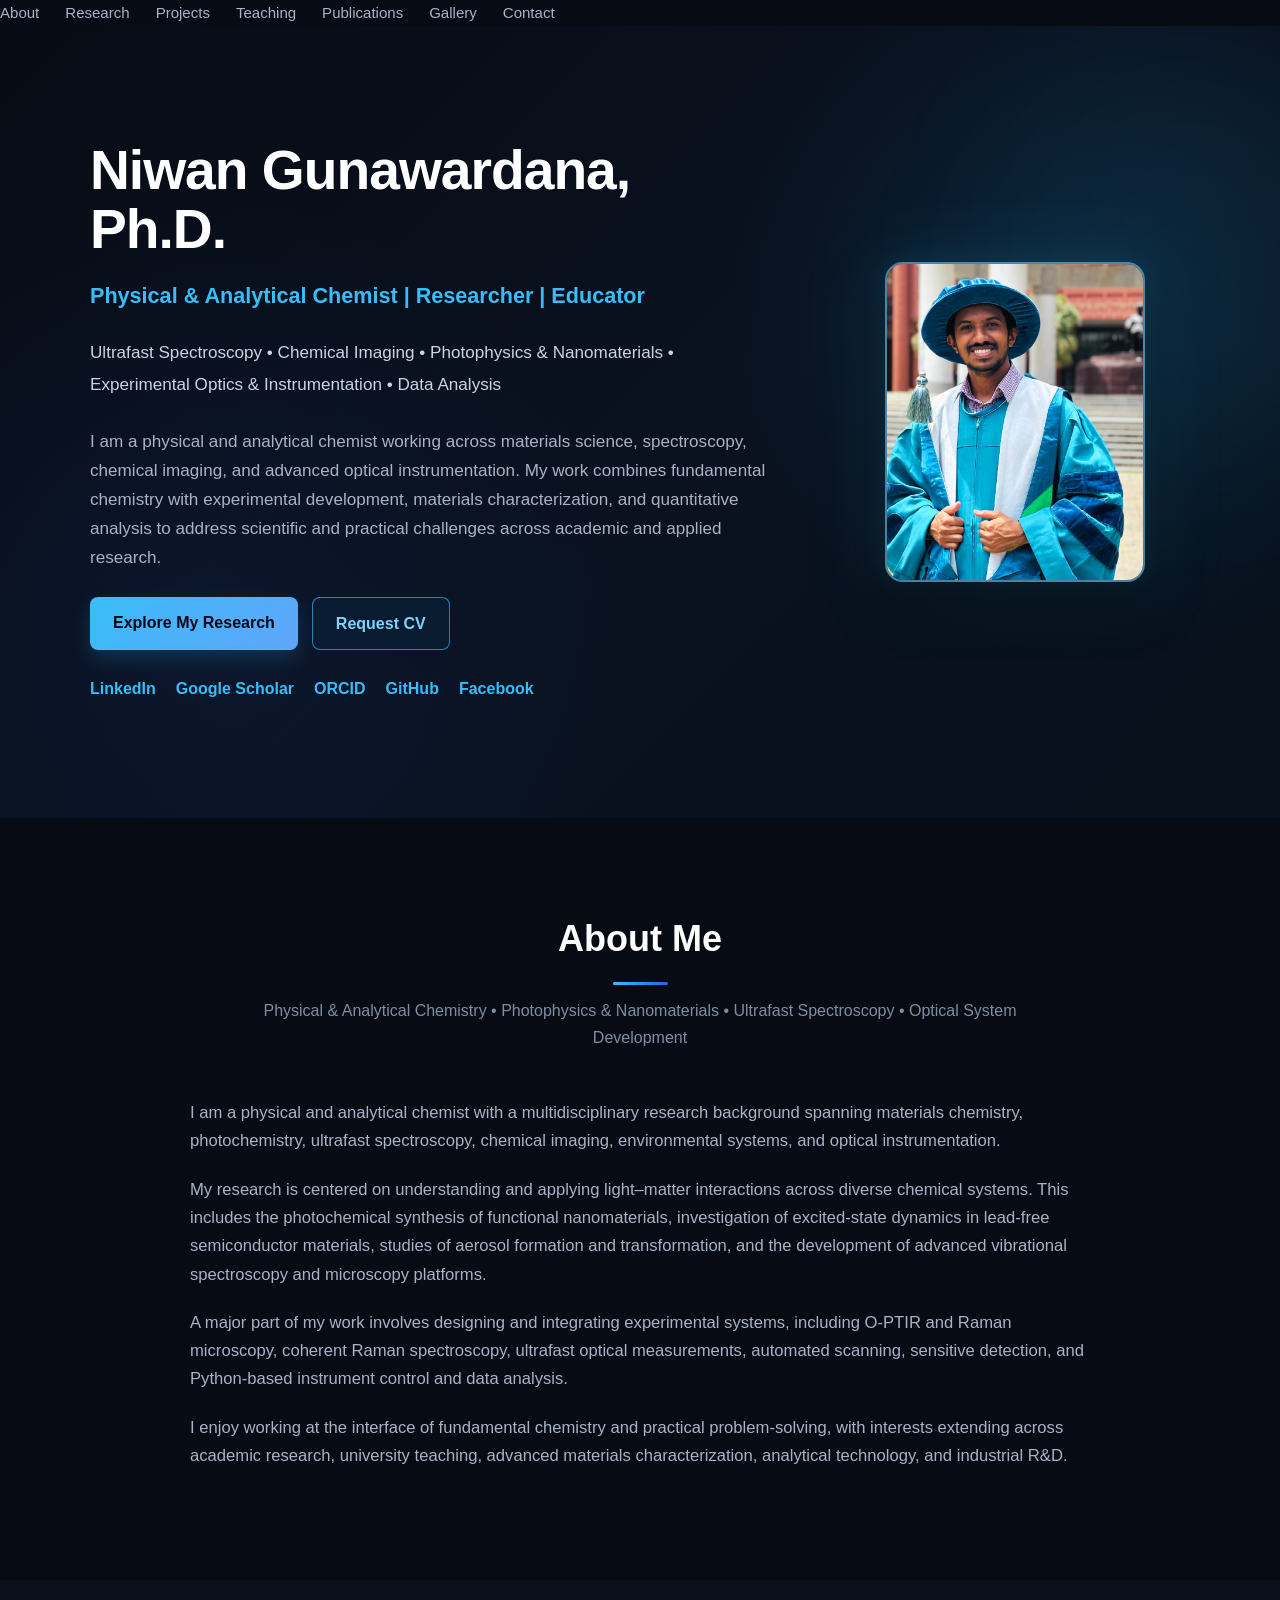
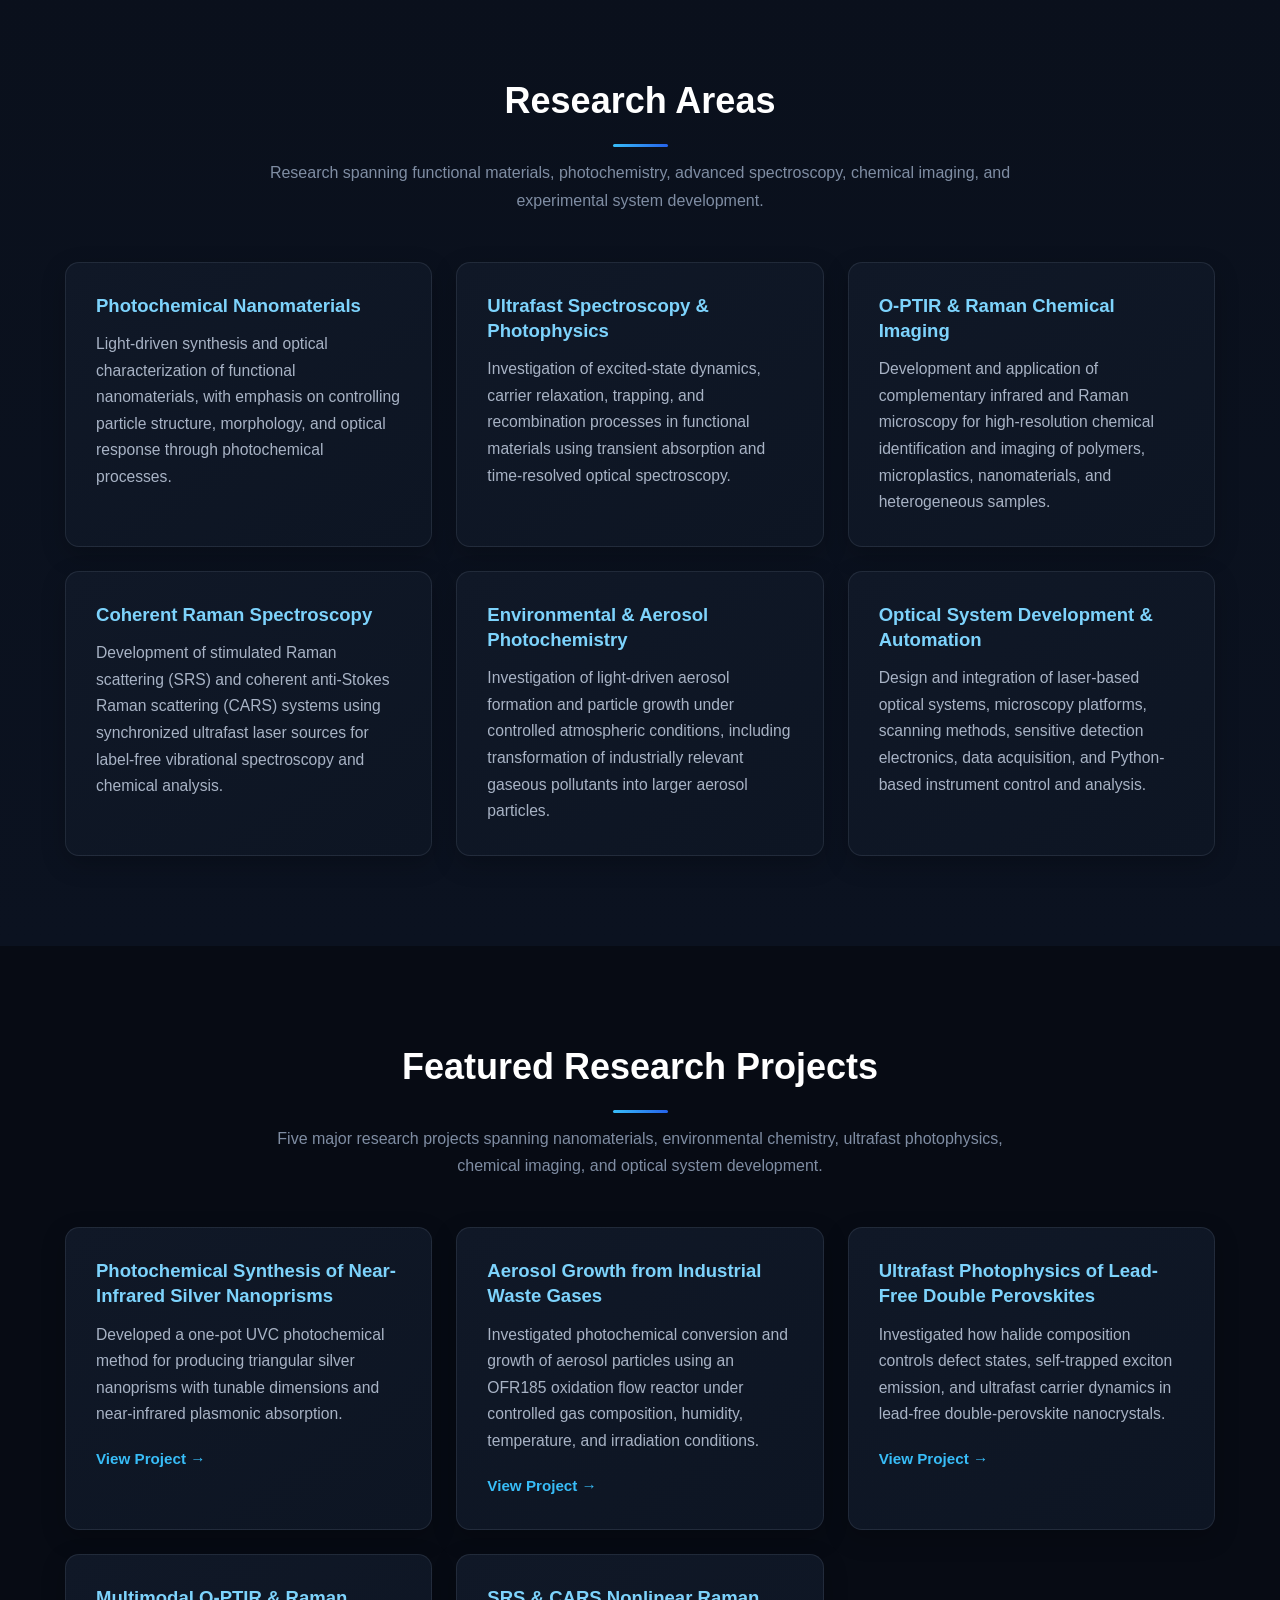
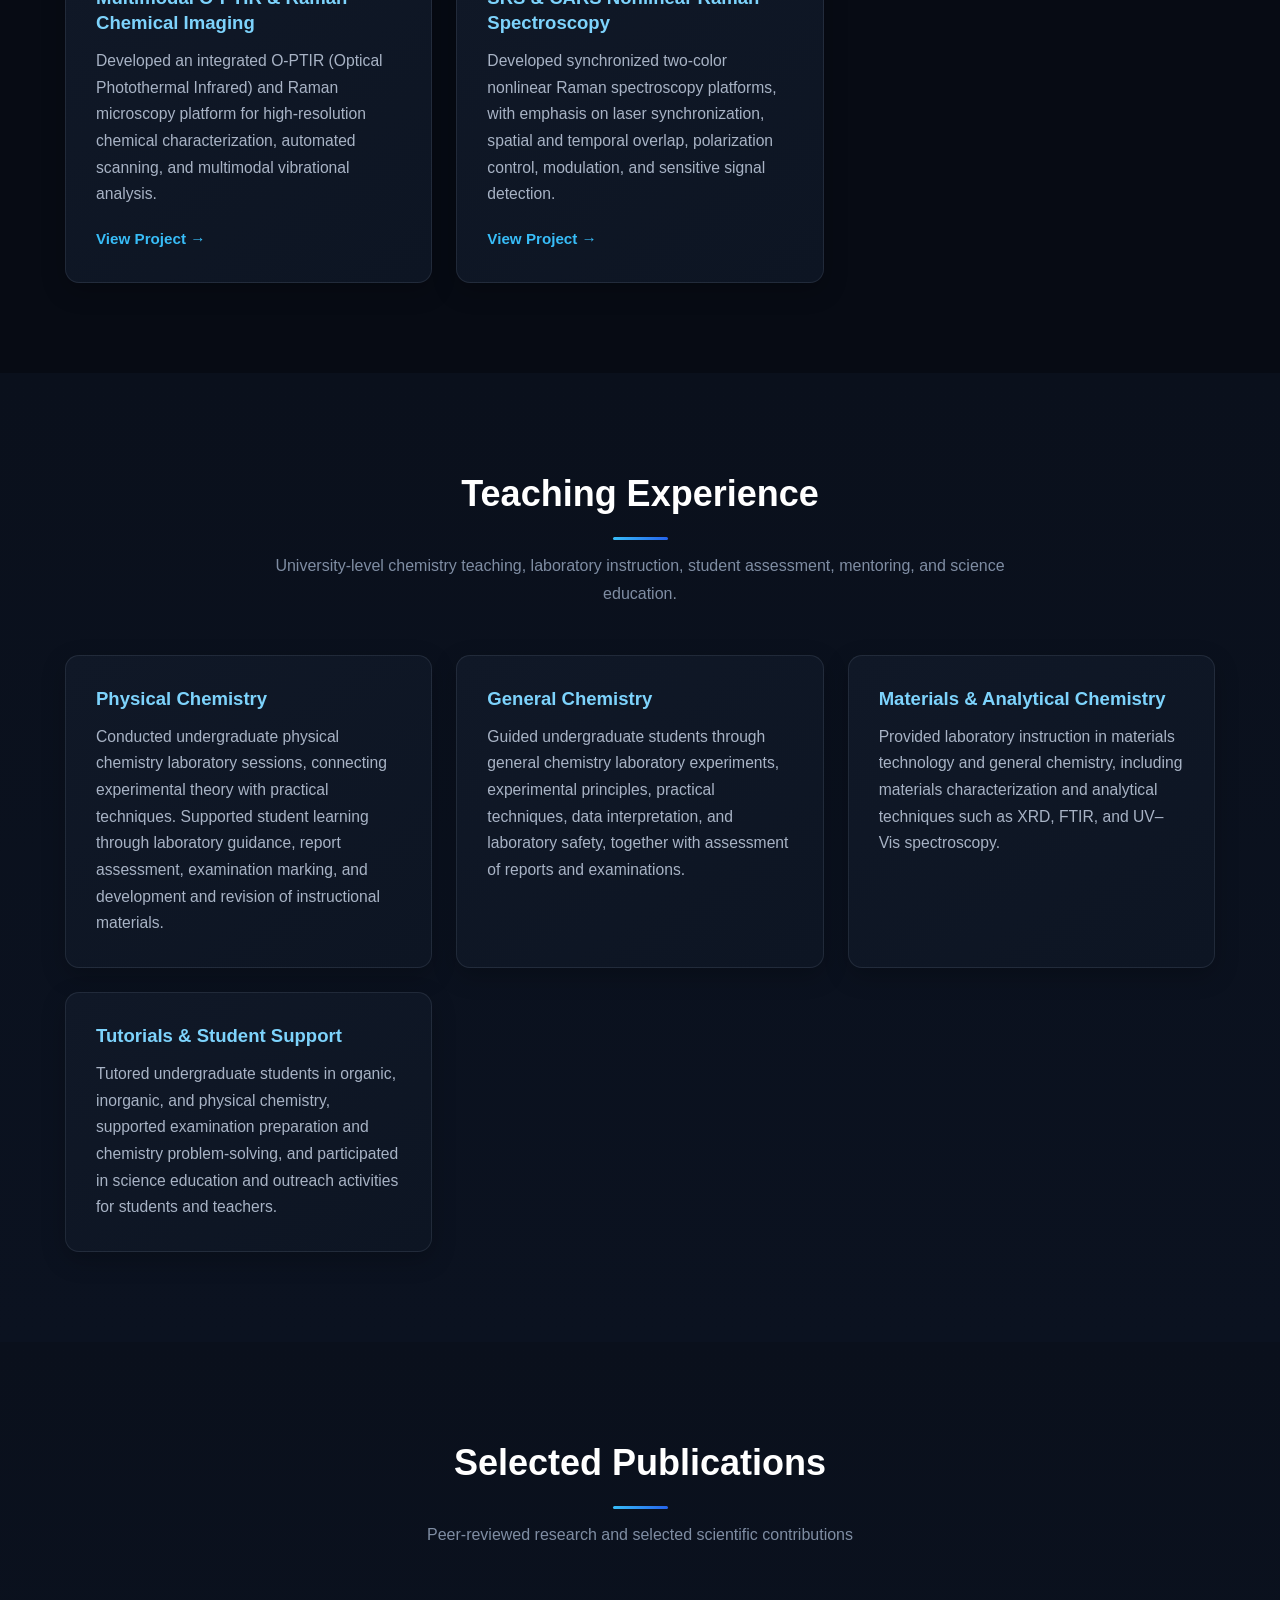
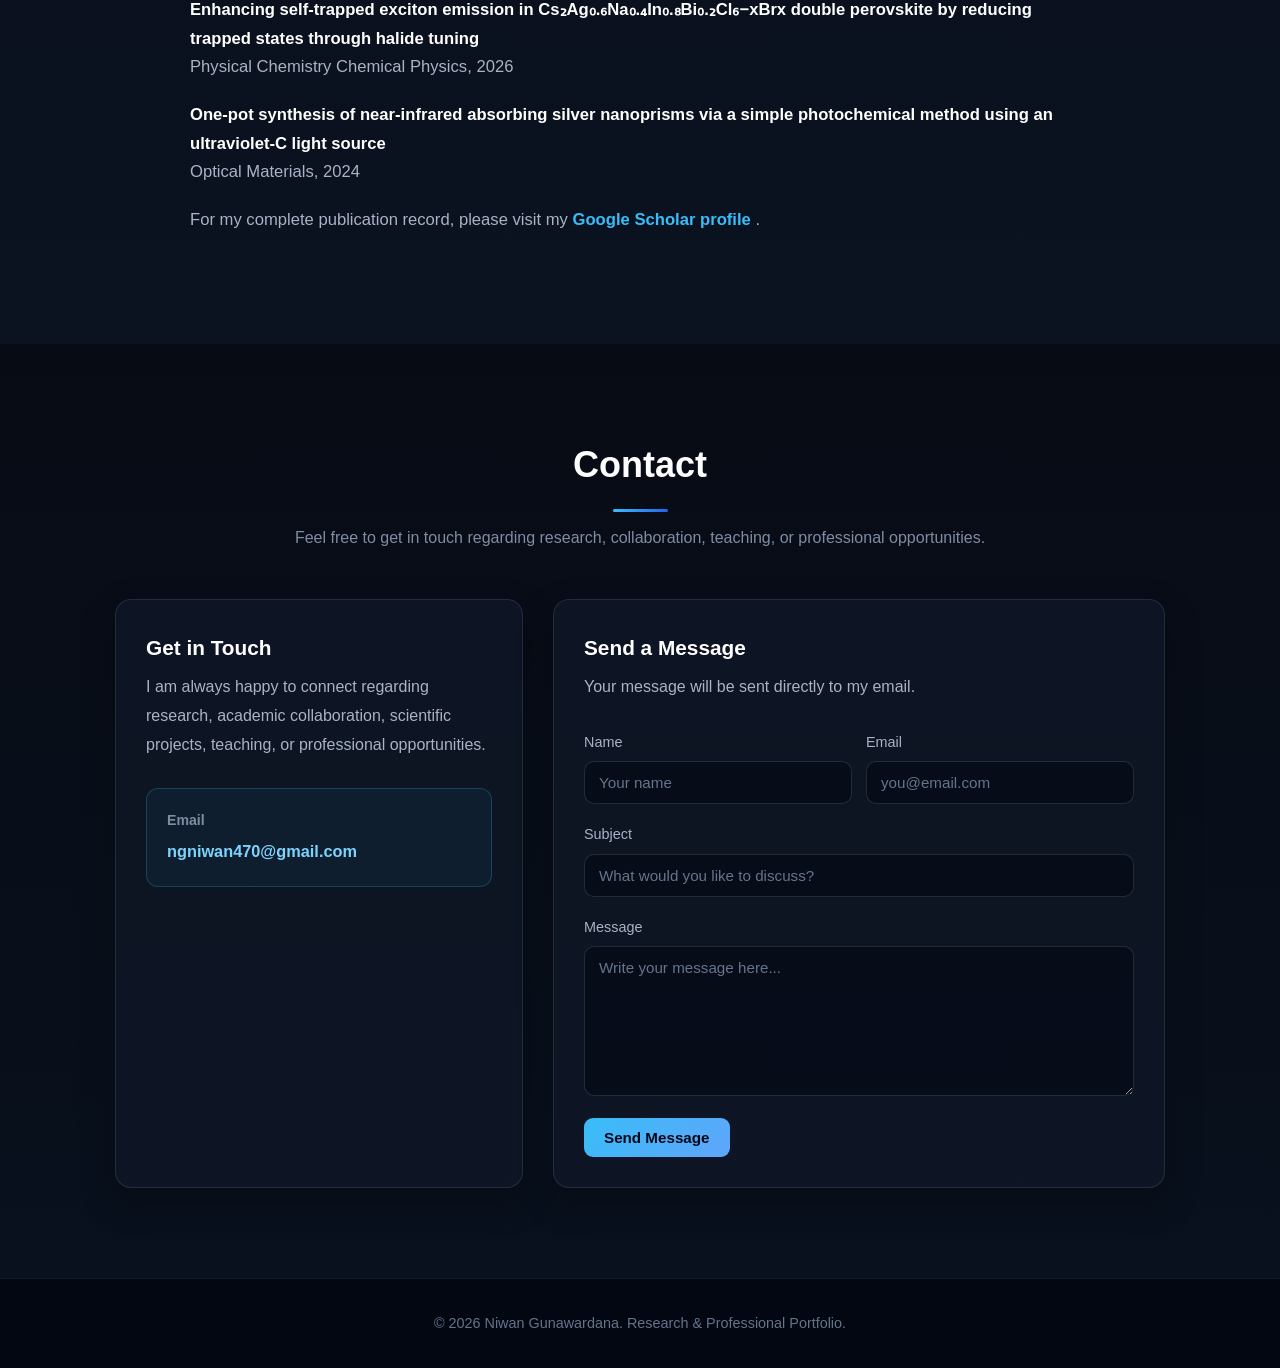
==== index.html @ e13a7b81 "Update index.html" ====
<!DOCTYPE html>
<html lang="en">

<head>

  <meta charset="UTF-8">

  <meta name="viewport" content="width=device-width, initial-scale=1.0">

  <title>Niwan Gunawardana, Ph.D. | Research Portfolio</title>

  <meta
    name="description"
    content="Academic and professional portfolio of Niwan Gunawardana, Ph.D., specializing in physical and analytical chemistry, materials science, ultrafast spectroscopy, chemical imaging, photochemistry, and optical system development."
  >

  <link rel="stylesheet" href="style.css">

</head>


<body>


<div class="nav-links">

  <a href="#about">
    About
  </a>

  <a href="#research">
    Research
  </a>

  <a href="#projects">
    Projects
  </a>

  <a href="#teaching">
    Teaching
  </a>

  <a href="#publications">
    Publications
  </a>

  <a href="gallery.html">
  Gallery
</a>

  <a href="#contact">
    Contact
  </a>

</div>



<!-- ==================================================
     HOME / HERO
================================================== -->

<header class="hero" id="home">

  <div class="hero-container">


    <!-- INTRODUCTION -->

    <div class="hero-text">


      <h1>
        Niwan Gunawardana, Ph.D.
      </h1>


      <h2>
        Physical & Analytical Chemist | Researcher | Educator
      </h2>


      <p class="research-tags">

        Ultrafast Spectroscopy •

        Chemical Imaging •

        Photophysics & Nanomaterials •

        Experimental Optics & Instrumentation •

        Data Analysis

      </p>


      <p>

        I am a physical and analytical chemist working across materials
        science, spectroscopy, chemical imaging, and advanced optical
        instrumentation. My work combines fundamental chemistry with
        experimental development, materials characterization, and
        quantitative analysis to address scientific and practical
        challenges across academic and applied research.

      </p>



      <!-- BUTTONS -->

      <div class="buttons">


        <a
          href="#research"
          class="btn btn-primary"
        >
          Explore My Research
        </a>


        <a
          href="mailto:ngniwan470@gmail.com?subject=Request%20for%20CV%20-%20Niwan%20Gunawardana&body=Dear%20Dr.%20Gunawardana,%0D%0A%0D%0AI%20would%20like%20to%20request%20a%20copy%20of%20your%20CV.%0D%0A%0D%0ABest%20regards,"
          class="btn btn-secondary"
        >
          Request CV
        </a>


      </div>



      <!-- PROFESSIONAL & SOCIAL LINKS -->

      <div class="social-links">


        <a
          href="https://www.linkedin.com/in/niwan-gunawardana-phd"
          target="_blank"
          rel="noopener noreferrer"
        >
          LinkedIn
        </a>


        <a
          href="https://scholar.google.com/citations?user=_1IBv9AAAAAJ"
          target="_blank"
          rel="noopener noreferrer"
        >
          Google Scholar
        </a>


        <a
          href="https://orcid.org/0009-0002-7367-0948"
          target="_blank"
          rel="noopener noreferrer"
        >
          ORCID
        </a>


        <a
          href="https://github.com/niwangunawardana"
          target="_blank"
          rel="noopener noreferrer"
        >
          GitHub
        </a>


        <a
          href="https://www.facebook.com/share/1BkgyBaWy9/?mibextid=wwXIfr"
          target="_blank"
          rel="noopener noreferrer"
        >
          Facebook
        </a>


      </div>

    </div>



    <!-- PROFILE PHOTO -->

    <div class="profile-container">

      <img
        src="profile.jpg"
        alt="Portrait of Niwan Gunawardana"
        class="profile-photo"
      >

    </div>


  </div>

</header>



<!-- ==================================================
     ABOUT
================================================== -->

<section id="about">

  <div class="container">


    <h2 class="section-title">
      About Me
    </h2>


    <p class="section-subtitle">

      Physical & Analytical Chemistry •
      Photophysics & Nanomaterials •
      Ultrafast Spectroscopy •
      Optical System Development

    </p>


    <div class="about-text">


      <p>

        I am a physical and analytical chemist with a multidisciplinary
        research background spanning materials chemistry, photochemistry,
        ultrafast spectroscopy, chemical imaging, environmental systems,
        and optical instrumentation.

      </p>


      <p>

        My research is centered on understanding and applying
        light–matter interactions across diverse chemical systems.
        This includes the photochemical synthesis of functional
        nanomaterials, investigation of excited-state dynamics in
        lead-free semiconductor materials, studies of aerosol formation
        and transformation, and the development of advanced vibrational
        spectroscopy and microscopy platforms.

      </p>


      <p>

        A major part of my work involves designing and integrating
        experimental systems, including O-PTIR and Raman microscopy,
        coherent Raman spectroscopy, ultrafast optical measurements,
        automated scanning, sensitive detection, and Python-based
        instrument control and data analysis.

      </p>


      <p>

        I enjoy working at the interface of fundamental chemistry and
        practical problem-solving, with interests extending across
        academic research, university teaching, advanced materials
        characterization, analytical technology, and industrial R&amp;D.

      </p>


    </div>

  </div>

</section>



<!-- ==================================================
     RESEARCH AREAS
================================================== -->

<section
  class="research"
  id="research"
>

  <div class="container">


    <h2 class="section-title">
      Research Areas
    </h2>


    <p class="section-subtitle">

      Research spanning functional materials, photochemistry,
      advanced spectroscopy, chemical imaging, and experimental
      system development.

    </p>



    <div class="card-grid">


      <!-- =============================================
           PHOTOCHEMICAL NANOMATERIALS
      ============================================== -->

      <div class="card">

        <h3>
          Photochemical Nanomaterials
        </h3>

        <p>

          Light-driven synthesis and optical characterization of
          functional nanomaterials, with emphasis on controlling
          particle structure, morphology, and optical response
          through photochemical processes.

        </p>

      </div>



      <!-- =============================================
           ULTRAFAST SPECTROSCOPY
      ============================================== -->

      <div class="card">

        <h3>
          Ultrafast Spectroscopy &amp; Photophysics
        </h3>

        <p>

          Investigation of excited-state dynamics, carrier relaxation,
          trapping, and recombination processes in functional materials
          using transient absorption and time-resolved optical
          spectroscopy.

        </p>

      </div>



      <!-- =============================================
           CHEMICAL IMAGING
      ============================================== -->

      <div class="card">

        <h3>
          O-PTIR &amp; Raman Chemical Imaging
        </h3>

        <p>

          Development and application of complementary infrared and
          Raman microscopy for high-resolution chemical identification
          and imaging of polymers, microplastics, nanomaterials, and
          heterogeneous samples.

        </p>

      </div>



      <!-- =============================================
           COHERENT RAMAN
      ============================================== -->

      <div class="card">

        <h3>
          Coherent Raman Spectroscopy
        </h3>

        <p>

          Development of stimulated Raman scattering (SRS) and
          coherent anti-Stokes Raman scattering (CARS) systems using
          synchronized ultrafast laser sources for label-free
          vibrational spectroscopy and chemical analysis.

        </p>

      </div>



      <!-- =============================================
           ENVIRONMENTAL PHOTOCHEMISTRY
      ============================================== -->

      <div class="card">

        <h3>
          Environmental &amp; Aerosol Photochemistry
        </h3>

        <p>

          Investigation of light-driven aerosol formation and particle
          growth under controlled atmospheric conditions, including
          transformation of industrially relevant gaseous pollutants
          into larger aerosol particles.

        </p>

      </div>



      <!-- =============================================
           OPTICAL SYSTEM DEVELOPMENT
      ============================================== -->

      <div class="card">

        <h3>
          Optical System Development &amp; Automation
        </h3>

        <p>

          Design and integration of laser-based optical systems,
          microscopy platforms, scanning methods, sensitive detection
          electronics, data acquisition, and Python-based instrument
          control and analysis.

        </p>

      </div>


    </div>

  </div>

</section>



<!-- ==================================================
     FEATURED RESEARCH PROJECTS
================================================== -->

<section id="projects">

  <div class="container">

    <h2 class="section-title">
      Featured Research Projects
    </h2>

    <p class="section-subtitle">
      Five major research projects spanning nanomaterials,
      environmental chemistry, ultrafast photophysics,
      chemical imaging, and optical system development.
    </p>


    <div class="card-grid">


      <!-- PROJECT 1 -->

<div class="card project-card">

  <h3>
    Photochemical Synthesis of Near-Infrared Silver Nanoprisms
  </h3>

  <p>
    Developed a one-pot UVC photochemical method for producing
    triangular silver nanoprisms with tunable dimensions and
    near-infrared plasmonic absorption.
  </p>

  <a
    href="projects/silver-nanoprisms.html"
    class="project-link"
  >
    View Project →
  </a>

</div>


      <!-- PROJECT 2 -->

<div class="card project-card">

  <h3>
    Aerosol Growth from Industrial Waste Gases
  </h3>

  <p>
    Investigated photochemical conversion and growth of aerosol
    particles using an OFR185 oxidation flow reactor under controlled
    gas composition, humidity, temperature, and irradiation conditions.
  </p>

  <a
    href="projects/aerosol-growth.html"
    class="project-link"
  >
    View Project →
  </a>

</div>


      <!-- PROJECT 3 -->

<div class="card project-card">

  <h3>
    Ultrafast Photophysics of Lead-Free Double Perovskites
  </h3>

  <p>
    Investigated how halide composition controls defect states,
    self-trapped exciton emission, and ultrafast carrier dynamics
    in lead-free double-perovskite nanocrystals.
  </p>

  <a
    href="projects/double-perovskites.html"
    class="project-link"
  >
    View Project →
  </a>

</div>
      <!-- PROJECT 4 -->

<div class="card project-card">

  <h3>
    Multimodal O-PTIR &amp; Raman Chemical Imaging
  </h3>

  <p>
    Developed an integrated O-PTIR (Optical Photothermal Infrared) and Raman microscopy platform
    for high-resolution chemical characterization, automated scanning,
    and multimodal vibrational analysis.
  </p>

  <a
    href="projects/optir-raman.html"
    class="project-link"
  >
    View Project →
  </a>

</div>


      <!-- PROJECT 5 -->

<div class="card project-card">

  <h3>
    SRS &amp; CARS Nonlinear Raman Spectroscopy
  </h3>

  <p>
    Developed synchronized two-color nonlinear Raman spectroscopy
    platforms, with emphasis on laser synchronization, spatial and
    temporal overlap, polarization control, modulation, and sensitive
    signal detection.
  </p>

  <a
    href="projects/srs-cars.html"
    class="project-link"
  >
    View Project →
    </a>

</div>


    </div>

  </div>

</section>


<!-- ==================================================
     TEACHING EXPERIENCE
================================================== -->
      

<!-- ==================================================
     TEACHING EXPERIENCE
================================================== -->

<section class="research" id="teaching">

  <div class="container">

    <h2 class="section-title">
      Teaching Experience
    </h2>

    <p class="section-subtitle">
      University-level chemistry teaching, laboratory instruction,
      student assessment, mentoring, and science education.
    </p>


    <div class="card-grid">


      <!-- TEACHING 1 -->

      <div class="card">

        <h3>
          Physical Chemistry
        </h3>

        <p>
          Conducted undergraduate physical chemistry laboratory sessions,
          connecting experimental theory with practical techniques.
          Supported student learning through laboratory guidance,
          report assessment, examination marking, and development
          and revision of instructional materials.
        </p>

      </div>


      <!-- TEACHING 2 -->

      <div class="card">

        <h3>
          General Chemistry
        </h3>

        <p>
          Guided undergraduate students through general chemistry
          laboratory experiments, experimental principles, practical
          techniques, data interpretation, and laboratory safety,
          together with assessment of reports and examinations.
        </p>

      </div>


      <!-- TEACHING 3 -->

      <div class="card">

        <h3>
          Materials & Analytical Chemistry
        </h3>

        <p>
          Provided laboratory instruction in materials technology and
          general chemistry, including materials characterization and
          analytical techniques such as XRD, FTIR, and UV–Vis spectroscopy.
        </p>

      </div>


      <!-- TEACHING 4 -->

      <div class="card">

        <h3>
          Tutorials & Student Support
        </h3>

        <p>
          Tutored undergraduate students in organic, inorganic, and
          physical chemistry, supported examination preparation and
          chemistry problem-solving, and participated in science
          education and outreach activities for students and teachers.
        </p>

      </div>


    </div>

  </div>

</section>

<!-- ==================================================
     PUBLICATIONS
================================================== -->

<section
  class="research"
  id="publications"
>

  <div class="container">


    <h2 class="section-title">
      Selected Publications
    </h2>


    <p class="section-subtitle">

      Peer-reviewed research and selected scientific contributions

    </p>



    <div class="about-text">


      <p>

        <strong>

          Enhancing self-trapped exciton emission in
          Cs₂Ag₀.₆Na₀.₄In₀.₈Bi₀.₂Cl₆−xBrx double perovskite
          by reducing trapped states through halide tuning

        </strong>

        <br>

        Physical Chemistry Chemical Physics, 2026

      </p>



      <p>

        <strong>

          One-pot synthesis of near-infrared absorbing silver
          nanoprisms via a simple photochemical method using an
          ultraviolet-C light source

        </strong>

        <br>

        Optical Materials, 2024

      </p>



      <p>

        For my complete publication record, please visit my

        <a
          href="https://scholar.google.com/citations?user=_1IBv9AAAAAJ"
          target="_blank"
          rel="noopener noreferrer"
        >
          Google Scholar profile
        </a>.

      </p>


    </div>

  </div>

</section>

<!-- ==================================================
     CONTACT
================================================== -->

<section id="contact" class="contact-section">

  <div class="container">

    <h2 class="section-title">
      Contact
    </h2>

    <p class="section-subtitle">
      Feel free to get in touch regarding research,
      collaboration, teaching, or professional opportunities.
    </p>


    <div class="contact-grid">


      <!-- =========================
           CONTACT INFORMATION
      ========================== -->

      <div class="contact-info-card">

        <h3>
          Get in Touch
        </h3>

        <p>
          I am always happy to connect regarding research,
          academic collaboration, scientific projects,
          teaching, or professional opportunities.
        </p>


        <div class="contact-email-box">

          <span>Email</span>

          <a href="mailto:ngniwan470@gmail.com">
            ngniwan470@gmail.com
          </a>

        </div>

      </div>



      <!-- =========================
           MESSAGE FORM
      ========================== -->

      <div class="contact-form-card">

        <h3>
          Send a Message
        </h3>

        <p class="contact-form-intro">
          Your message will be sent directly to my email.
        </p>


        <form
          action="https://formspree.io/f/YOUR_FORM_ID"
          method="POST"
          class="contact-form"
        >


          <div class="form-row">


            <div class="form-field">

              <label for="name">
                Name
              </label>

              <input
                type="text"
                id="name"
                name="name"
                placeholder="Your name"
                required
              >

            </div>


            <div class="form-field">

              <label for="email">
                Email
              </label>

              <input
                type="email"
                id="email"
                name="email"
                placeholder="you@email.com"
                required
              >

            </div>


          </div>


          <div class="form-field">

            <label for="subject">
              Subject
            </label>

            <input
              type="text"
              id="subject"
              name="subject"
              placeholder="What would you like to discuss?"
              required
            >

          </div>


          <div class="form-field">

            <label for="message">
              Message
            </label>

            <textarea
              id="message"
              name="message"
              rows="6"
              placeholder="Write your message here..."
              required
            ></textarea>

          </div>


          <button
            type="submit"
            class="contact-submit"
          >
            Send Message
          </button>


        </form>

      </div>


    </div>

  </div>

</section>


<!-- ==================================================
     FOOTER
================================================== -->

<footer>

  <p>
    © 2026 Niwan Gunawardana. Research &amp; Professional Portfolio.
  </p>

</footer>


</body>

</html>
---- style.css ----
/* =========================================================
   NIWAN GUNAWARDANA
   Academic + Industrial Research Portfolio
   Modern Dark Theme
========================================================= */


/* ---------- THEME COLORS ---------- */

:root {

  --bg-main: #070b14;
  --bg-secondary: #0b1220;
  --bg-card: #101827;
  --bg-card-hover: #131e30;

  --text-main: #f1f5f9;
  --text-secondary: #a8b3c5;
  --text-muted: #7f8da3;

  --accent: #38bdf8;
  --accent-dark: #0284c7;
  --accent-light: #7dd3fc;

  --border: #1e293b;

  --shadow:
    0 15px 35px rgba(0, 0, 0, 0.35);
}


/* ---------- GLOBAL ---------- */

* {
  box-sizing: border-box;
  margin: 0;
  padding: 0;
}


html {
  scroll-behavior: smooth;
}


body {

  font-family:
    Arial,
    Helvetica,
    sans-serif;

  background: var(--bg-main);

  color: var(--text-main);

  line-height: 1.7;

  overflow-x: hidden;
}


img {
  max-width: 100%;
}


/* Text selection */

::selection {
  background: var(--accent);
  color: #020617;
}


/* ---------- NAVIGATION ---------- */

nav {

  background:
    rgba(7, 11, 20, 0.94);

  backdrop-filter: blur(14px);

  position: sticky;

  top: 0;

  z-index: 1000;

  border-bottom:
    1px solid rgba(148, 163, 184, 0.12);

  box-shadow:
    0 5px 20px rgba(0, 0, 0, 0.25);
}


.nav-container {

  max-width: 1150px;

  margin: auto;

  padding: 17px 25px;

  display: flex;

  justify-content: space-between;

  align-items: center;
}


.logo {

  color: #ffffff;

  font-size: 1.18rem;

  font-weight: 700;

  text-decoration: none;

  letter-spacing: 0.2px;
}


.logo:hover {
  color: var(--accent);
}


.nav-links {

  display: flex;

  gap: 26px;
}


.nav-links a {

  color: var(--text-secondary);

  text-decoration: none;

  font-size: 0.94rem;

  font-weight: 500;

  transition: 0.2s ease;
}


.nav-links a:hover {

  color: var(--accent);
}


.hero {
  min-height: 88vh;

  display: flex;
  align-items: center;

  position: relative;
  overflow: hidden;

  background:
    radial-gradient(
      circle at 85% 35%,
      rgba(14, 165, 233, 0.12),
      transparent 30%
    ),
    radial-gradient(
      circle at 15% 75%,
      rgba(37, 99, 235, 0.08),
      transparent 35%
    ),
    linear-gradient(
      135deg,
      #070b14 0%,
      #0a1220 55%,
      #07101b 100%
    );
}


/* subtle decorative glow */

.hero::before {

  content: "";

  position: absolute;

  width: 380px;

  height: 380px;

  border-radius: 50%;

  background:
    rgba(56, 189, 248, 0.05);

  filter: blur(80px);

  right: -100px;

  top: 50px;
}


.hero-container {

  position: relative;

  z-index: 2;

  width: 100%;

  max-width: 1150px;

  margin: auto;

  padding: 80px 25px;

  display: grid;

  grid-template-columns:
    1.55fr 0.8fr;

  gap: 70px;

  align-items: center;
}


.hero h1 {

  font-size: 3.45rem;

  line-height: 1.08;

  color: #ffffff;

  margin-bottom: 18px;

  letter-spacing: -1px;
}


.hero h2 {

  font-size: 1.35rem;

  color: var(--accent);

  font-weight: 600;

  margin-bottom: 22px;
}


.hero p {

  font-size: 1.07rem;

  max-width: 720px;

  color: var(--text-secondary);

  margin-bottom: 25px;
}


.research-tags {

  color: #cbd5e1 !important;

  font-weight: 500;

  line-height: 1.9;
}


/* ---------- PROFILE PHOTO ---------- */

.profile-container {

  display: flex;

  justify-content: center;

  align-items: center;

  position: relative;
}


/* subtle glow behind photo */

.profile-container::before {

  content: "";

  position: absolute;

  width: 270px;

  height: 330px;

  border-radius: 25px;

  background:
    rgba(56, 189, 248, 0.14);

  filter: blur(35px);

  z-index: -1;
}


.profile-container .profile-photo {

  width: 260px !important;

  height: 320px !important;

  max-width: 260px !important;

  object-fit: cover;

  object-position: 72% center;

  border-radius: 18px;

  border:
    2px solid rgba(125, 211, 252, 0.55);

  box-shadow:
    0 20px 50px rgba(0, 0, 0, 0.5),
    0 0 25px rgba(56, 189, 248, 0.12);

  display: block;

  margin: auto;
}


/* ---------- BUTTONS ---------- */

.buttons {

  display: flex;

  flex-wrap: wrap;

  gap: 14px;

  margin-top: 10px;
}


.btn {

  display: inline-block;

  padding: 12px 23px;

  border-radius: 8px;

  text-decoration: none;

  font-weight: 600;

  transition:
    transform 0.2s ease,
    background 0.2s ease,
    box-shadow 0.2s ease;
}


.btn:hover {

  transform: translateY(-2px);
}


.btn-primary {

  color: #020617;

  background:
    linear-gradient(
      135deg,
      var(--accent),
      #60a5fa
    );

  box-shadow:
    0 8px 20px
    rgba(56, 189, 248, 0.18);
}


.btn-primary:hover {

  box-shadow:
    0 10px 28px
    rgba(56, 189, 248, 0.3);
}


.btn-secondary {

  color: var(--accent-light);

  border:
    1px solid
    rgba(56, 189, 248, 0.65);

  background:
    rgba(14, 165, 233, 0.05);
}


.btn-secondary:hover {

  background:
    rgba(56, 189, 248, 0.12);
}


/* ---------- GENERAL SECTIONS ---------- */

section {

  padding: 90px 25px;

  scroll-margin-top: 75px;
}


.container {

  max-width: 1150px;

  margin: auto;
}


.section-title {

  text-align: center;

  margin-bottom: 12px;

  font-size: 2.25rem;

  color: #ffffff;
}


.section-title::after {

  content: "";

  display: block;

  width: 55px;

  height: 3px;

  margin:
    13px auto 0;

  border-radius: 3px;

  background:
    linear-gradient(
      90deg,
      #38bdf8,
      #2563eb
    );
}


.section-subtitle {

  text-align: center;

  color: var(--text-muted);

  max-width: 760px;

  margin:
    0 auto 48px;

  font-size: 1rem;
}


/* ---------- ABOUT ---------- */

#about {

  background: var(--bg-main);
}


.about-text {

  max-width: 900px;

  margin: auto;

  font-size: 1.04rem;

  color: var(--text-secondary);
}


.about-text p {

  margin-bottom: 20px;
}


.about-text strong {

  color: #ffffff;
}


/* ---------- ALTERNATING RESEARCH SECTION ---------- */

.research {

  background:
    linear-gradient(
      180deg,
      #0a101c,
      #0b1220
    );
}


/* ---------- CARDS ---------- */

.card-grid {

  display: grid;

  grid-template-columns:
    repeat(3, 1fr);

  gap: 24px;
}


.card {

  position: relative;

  overflow: hidden;

  background:
    linear-gradient(
      145deg,
      #101827,
      #0d1523
    );

  padding: 30px;

  border-radius: 14px;

  border:
    1px solid
    rgba(148, 163, 184, 0.14);

  box-shadow:
    0 8px 24px
    rgba(0, 0, 0, 0.22);

  transition:
    transform 0.25s ease,
    border-color 0.25s ease,
    box-shadow 0.25s ease;
}


/* blue line at top of card */

.card::before {

  content: "";

  position: absolute;

  top: 0;

  left: 0;

  width: 100%;

  height: 2px;

  background:
    linear-gradient(
      90deg,
      transparent,
      var(--accent),
      transparent
    );

  opacity: 0;
}


.card:hover {

  transform:
    translateY(-6px);

  border-color:
    rgba(56, 189, 248, 0.42);

  box-shadow:
    0 18px 40px
    rgba(0, 0, 0, 0.35);
}


.card:hover::before {

  opacity: 1;
}


.card h3 {

  color: var(--accent-light);

  margin-bottom: 13px;

  line-height: 1.35;

  font-size: 1.16rem;
}


.card p {

  color: var(--text-secondary);

  font-size: 0.98rem;
}


/* ---------- PROJECT SECTION ---------- */

#projects {

  background: var(--bg-main);
}


/* ---------- PUBLICATIONS ---------- */

#publications a {

  color: var(--accent);

  text-decoration: none;

  font-weight: 600;
}


#publications a:hover {

  color: var(--accent-light);

  text-decoration: underline;
}


/* ---------- CONTACT ---------- */

#contact {

  background:
    linear-gradient(
      180deg,
      #070b14,
      #09111e
    );
}


/* ---------- SOCIAL LINKS ---------- */

.social-links {

  margin-top: 25px;

  display: flex;

  flex-wrap: wrap;

  gap: 20px;
}


.social-links a {

  color: var(--accent);

  text-decoration: none;

  font-weight: 600;

  transition:
    color 0.2s ease,
    transform 0.2s ease;
}


.social-links a:hover {

  color: var(--accent-light);

  transform: translateY(-1px);
}


/* ---------- FOOTER ---------- */

footer {

  background: #030712;

  color: #64748b;

  text-align: center;

  padding: 32px 20px;

  border-top:
    1px solid
    rgba(148, 163, 184, 0.1);

  font-size: 0.9rem;
}


/* ---------- SCROLLBAR ---------- */

::-webkit-scrollbar {

  width: 9px;
}


::-webkit-scrollbar-track {

  background: #060b13;
}


::-webkit-scrollbar-thumb {

  background: #263449;

  border-radius: 10px;
}


::-webkit-scrollbar-thumb:hover {

  background: #334a65;
}


/* ---------- TABLET ---------- */

@media (max-width: 950px) {

  .card-grid {

    grid-template-columns:
      repeat(2, 1fr);

  }

}


/* ---------- MOBILE ---------- */

@media (max-width: 850px) {


  .hero {

    min-height: auto;
  }


  .hero-container {

    grid-template-columns: 1fr;

    text-align: center;

    gap: 45px;

    padding-top: 65px;

    padding-bottom: 65px;
  }


  .hero h1 {

    font-size: 2.6rem;
  }


  .hero p {

    margin-left: auto;

    margin-right: auto;
  }


  .buttons,
  .social-links {

    justify-content: center;
  }


  .profile-container .profile-photo {

    width: 220px !important;

    height: 270px !important;

    max-width: 220px !important;
  }


  .profile-container::before {

    width: 220px;

    height: 270px;
  }


  .nav-container {

    flex-direction: column;

    gap: 12px;
  }


  .nav-links {

    flex-wrap: wrap;

    justify-content: center;

    gap: 14px;
  }

}


/* ---------- SMALL MOBILE ---------- */

@media (max-width: 650px) {


  .card-grid {

    grid-template-columns: 1fr;
  }


  .hero h1 {

    font-size: 2.15rem;
  }


  .hero h2 {

    font-size: 1.15rem;
  }


  section {

    padding: 65px 20px;
  }


  .section-title {

    font-size: 1.9rem;
  }


  .card {

    padding: 25px;
  }

}
/* ---------- PROJECT LINKS ---------- */

.project-link {
  display: inline-block;
  margin-top: 18px;

  color: var(--accent);
  text-decoration: none;

  font-size: 0.95rem;
  font-weight: 600;

  transition:
    color 0.2s ease,
    transform 0.2s ease;
}

.project-link:hover {
  color: var(--accent-light);
  transform: translateX(4px);
}
/* =========================================================
   DETAILED PROJECT PAGES
========================================================= */


/* ---------- PROJECT CARD LINK ---------- */

.project-link {
  display: inline-block;
  margin-top: 18px;

  color: var(--accent);
  text-decoration: none;

  font-size: 0.95rem;
  font-weight: 600;

  transition:
    color 0.2s ease,
    transform 0.2s ease;
}

.project-link:hover {
  color: var(--accent-light);
  transform: translateX(4px);
}


/* ---------- PROJECT HERO ---------- */

.project-hero {
  padding: 95px 25px 70px;

  background:
    radial-gradient(
      circle at 80% 30%,
      rgba(56, 189, 248, 0.11),
      transparent 30%
    ),
    linear-gradient(
      135deg,
      #070b14,
      #0a1220
    );

  border-bottom:
    1px solid rgba(148, 163, 184, 0.1);
}


.project-hero .container {
  max-width: 950px;
}


.project-back {
  display: inline-block;

  margin-bottom: 30px;

  color: var(--accent);

  text-decoration: none;

  font-size: 0.95rem;
  font-weight: 600;

  transition: 0.2s ease;
}


.project-back:hover {
  color: var(--accent-light);

  transform: translateX(-4px);
}


.project-category {
  margin-bottom: 14px;

  color: var(--accent);

  font-size: 0.9rem;

  font-weight: 600;

  text-transform: uppercase;

  letter-spacing: 1px;
}


.project-hero h1 {
  max-width: 850px;

  margin-bottom: 22px;

  color: #ffffff;

  font-size: 3rem;

  line-height: 1.15;

  letter-spacing: -0.5px;
}


.project-intro {
  max-width: 800px;

  color: var(--text-secondary);

  font-size: 1.12rem;

  line-height: 1.8;
}


/* ---------- PROJECT STATISTICS ---------- */

.project-stats {
  max-width: 950px;

  margin: auto;

  display: grid;

  grid-template-columns:
    repeat(3, 1fr);

  gap: 22px;
}


.stat {
  padding: 28px 20px;

  text-align: center;

  background:
    linear-gradient(
      145deg,
      #101827,
      #0d1523
    );

  border:
    1px solid rgba(148, 163, 184, 0.16);

  border-radius: 14px;

  box-shadow:
    0 8px 24px rgba(0, 0, 0, 0.22);
}


.stat-number {
  display: block;

  margin-bottom: 7px;

  color: var(--accent-light);

  font-size: 1.65rem;

  font-weight: 700;
}


.stat-label {
  color: var(--text-secondary);

  font-size: 0.93rem;
}


/* ---------- PROJECT CONTENT ---------- */

.project-content {
  max-width: 900px;
}


.project-content h2 {
  margin-bottom: 25px;

  color: #ffffff;

  font-size: 2rem;
}


.project-content h2::after {
  content: "";

  display: block;

  width: 45px;

  height: 3px;

  margin-top: 10px;

  border-radius: 3px;

  background:
    linear-gradient(
      90deg,
      var(--accent),
      #2563eb
    );
}


.project-content p {
  margin-bottom: 18px;

  color: var(--text-secondary);

  font-size: 1.03rem;

  line-height: 1.8;
}


/* ---------- KEY FINDINGS ---------- */

.project-findings {
  padding-left: 22px;

  color: var(--text-secondary);
}


.project-findings li {
  margin-bottom: 13px;

  padding-left: 5px;
}


.project-findings li::marker {
  color: var(--accent);
}


/* ---------- TECHNIQUE TAGS ---------- */

.tech-tags {
  display: flex;

  flex-wrap: wrap;

  gap: 12px;
}


.tech-tags span {
  padding: 8px 15px;

  color: var(--accent-light);

  background:
    rgba(56, 189, 248, 0.08);

  border:
    1px solid rgba(56, 189, 248, 0.25);

  border-radius: 20px;

  font-size: 0.9rem;

  font-weight: 500;
}


/* ---------- PROJECT PAGE TABLET ---------- */

@media (max-width: 800px) {

  .project-hero h1 {
    font-size: 2.35rem;
  }

  .project-stats {
    grid-template-columns: 1fr;
  }

}


/* ---------- PROJECT PAGE MOBILE ---------- */

@media (max-width: 600px) {

  .project-hero {
    padding:
      65px 20px
      50px;
  }

  .project-hero h1 {
    font-size: 2rem;
  }

  .project-intro {
    font-size: 1rem;
  }

  .project-content h2 {
    font-size: 1.7rem;
  }

}
/* ---------- PROJECT FIGURES ---------- */

.project-visual-section {
  padding: 55px 25px;
}


.project-main-figure {
  width: min(100%, 620px);
  margin: 0 auto;

  background: var(--bg-card);

  border: 1px solid rgba(148, 163, 184, 0.16);

  border-radius: 14px;

  overflow: hidden;

  box-shadow:
    0 15px 35px rgba(0, 0, 0, 0.3);
}


.project-main-figure img {
  display: block;

  width: 100%;
  height: auto;

  object-fit: contain;
}


.project-main-figure figcaption {
  padding: 14px 18px;

  color: var(--text-muted);

  text-align: center;

  font-size: 0.92rem;

  line-height: 1.5;
}
/* ---------- OPTICAL EVOLUTION ---------- */

.optical-evolution-grid {
  display: grid;

  grid-template-columns:
    minmax(0, 1.1fr)
    minmax(0, 0.9fr);

  gap: 50px;

  align-items: center;

  margin-top: 10px;
}


.optical-evolution-image img {
  display: block;

  width: 100%;
  max-width: 520px;

  height: auto;

  border-radius: 10px;

  box-shadow:
    0 12px 30px rgba(0, 0, 0, 0.28);
}


.optical-evolution-text p {
  margin-bottom: 20px;

  color: var(--text-secondary);

  font-size: 1rem;

  line-height: 1.8;
}


/* Stack on mobile */

@media (max-width: 750px) {

  .optical-evolution-grid {
    grid-template-columns: 1fr;
    gap: 30px;
  }

  .optical-evolution-image img {
    margin: 0 auto;
  }

}
/* Reduce spacing around Optical Evolution */

.optical-evolution-grid {
  margin-bottom: 0;
}

.project-content:has(.optical-evolution-grid) {
  padding-bottom: 40px;
}
/* ---------- AEROSOL EXPERIMENTAL SETUP ---------- */

.aerosol-setup-grid {
  display: grid;

  grid-template-columns:
    minmax(0, 0.8fr)
    minmax(0, 1.2fr);

  gap: 50px;

  align-items: center;

  margin-top: 10px;
}


.aerosol-setup-image img {
  display: block;

  width: 100%;
  max-width: 360px;

  height: auto;

  margin: 0 auto;

  border-radius: 10px;

  box-shadow:
    0 12px 30px rgba(0, 0, 0, 0.28);
}


.aerosol-setup-text p {
  margin-bottom: 20px;

  color: var(--text-secondary);

  font-size: 1rem;

  line-height: 1.8;
}


@media (max-width: 750px) {

  .aerosol-setup-grid {
    grid-template-columns: 1fr;
    gap: 30px;
  }

}
/* ---------- AEROSOL CONCENTRATION RESULT ---------- */

.aerosol-result-grid {
  display: grid !important;

  grid-template-columns:
    minmax(0, 1.1fr)
    minmax(0, 0.9fr);

  gap: 50px;

  align-items: center;

  width: 100%;
}


.aerosol-result-image img {
  display: block;

  width: 100%;
  max-width: 520px;

  height: auto;

  margin: 0 auto;

  border-radius: 10px;

  box-shadow:
    0 12px 30px rgba(0, 0, 0, 0.28);
}


.aerosol-result-text {
  width: 100%;
}


.aerosol-result-text p {
  margin-bottom: 20px;

  color: var(--text-secondary);

  font-size: 1rem;

  line-height: 1.8;
}


@media (max-width: 750px) {

  .aerosol-result-grid {
    grid-template-columns: 1fr !important;
    gap: 30px;
  }

}
/* ---------- DOUBLE PEROVSKITE MECHANISM ---------- */

.perovskite-mechanism-grid {
  display: grid;
  grid-template-columns:
    minmax(0, 1.15fr)
    minmax(0, 0.85fr);

  gap: 50px;

  align-items: center;

  margin-top: 10px;
}


.perovskite-mechanism-image img {
  display: block;

  width: 100%;
  max-width: 560px;

  height: auto;

  margin: 0 auto;

  border-radius: 10px;

  box-shadow:
    0 12px 30px rgba(0, 0, 0, 0.28);
}


.perovskite-mechanism-text p {
  margin-bottom: 20px;

  color: var(--text-secondary);

  font-size: 1rem;

  line-height: 1.8;
}


@media (max-width: 750px) {

  .perovskite-mechanism-grid {
    grid-template-columns: 1fr;
    gap: 30px;
  }

}
/* ---------- ENLARGE PEROVSKITE MECHANISM FIGURE ---------- */

.perovskite-mechanism-grid {
  grid-template-columns:
    minmax(0, 1.45fr)
    minmax(0, 0.75fr);

  gap: 45px;
}


.perovskite-mechanism-image img {
  width: 100%;
  max-width: 760px;
}
/* ---------- O-PTIR / RAMAN SETUP PHOTOS ---------- */

.optir-photo-grid {
  display: grid;
  grid-template-columns: repeat(2, minmax(0, 380px));
  gap: 28px;
  justify-content: center;
  margin: 30px 0 35px;
}


.optir-photo {
  margin: 0;

  background: var(--bg-card);

  border:
    1px solid rgba(148, 163, 184, 0.16);

  border-radius: 12px;

  overflow: hidden;

  box-shadow:
    0 12px 30px rgba(0, 0, 0, 0.28);
}


.optir-photo img {
  display: block;

  width: 100%;
  height: 260px;

  object-fit: cover;
}


.optir-photo figcaption {
  padding: 12px 15px;

  color: var(--text-muted);

  font-size: 0.85rem;

  line-height: 1.45;
}


@media (max-width: 850px) {

  .optir-photo-grid {
    grid-template-columns: minmax(0, 420px);
  }

}
/* ---------- SRS / CARS SETUP PHOTOS ---------- */

.srs-cars-photo-grid {
  display: grid;
  grid-template-columns: repeat(2, minmax(0, 380px));
  gap: 28px;
  justify-content: center;
  margin: 30px 0 35px;
}


.srs-cars-photo {
  margin: 0;

  background: var(--bg-card);

  border:
    1px solid rgba(148, 163, 184, 0.16);

  border-radius: 12px;

  overflow: hidden;

  box-shadow:
    0 12px 30px rgba(0, 0, 0, 0.28);
}


.srs-cars-photo img {
  display: block;

  width: 100%;
  height: auto;

  object-fit: contain;
}


.srs-cars-photo figcaption {
  padding: 12px 15px;

  color: var(--text-muted);

  font-size: 0.85rem;

  line-height: 1.45;
}


.srs-cars-work-summary {
  max-width: 850px;
  margin-top: 25px;
}


.srs-cars-work-summary p {
  margin-bottom: 18px;

  color: var(--text-secondary);

  line-height: 1.8;
}


@media (max-width: 850px) {

  .srs-cars-photo-grid {
    grid-template-columns: minmax(0, 420px);
  }

}
/* =========================================================
   RESEARCH & LAB GALLERY
========================================================= */

.gallery-grid {
  display: grid;

  grid-template-columns:
    repeat(3, minmax(0, 1fr));

  gap: 22px;

  margin-top: 40px;
}


.gallery-item {
  margin: 0;

  background: var(--bg-card);

  border:
    1px solid rgba(148, 163, 184, 0.16);

  border-radius: 12px;

  overflow: hidden;

  box-shadow:
    0 10px 25px rgba(0, 0, 0, 0.22);

  transition:
    transform 0.25s ease,
    border-color 0.25s ease;
}


.gallery-item:hover {
  transform: translateY(-5px);

  border-color:
    rgba(56, 189, 248, 0.45);
}


.gallery-item img {
  display: block;

  width: 100%;

  aspect-ratio: 4 / 3;

  object-fit: cover;
}


.gallery-item figcaption {
  padding: 14px 16px;

  color: var(--text-secondary);

  font-size: 0.9rem;

  line-height: 1.5;
}


/* Tablet */

@media (max-width: 900px) {

  .gallery-grid {
    grid-template-columns:
      repeat(2, minmax(0, 1fr));
  }

}


/* Mobile */

@media (max-width: 600px) {

  .gallery-grid {
    grid-template-columns: 1fr;
  }

}
/* =========================================================
   CONTACT SECTION
========================================================= */

.contact-section {
  background:
    radial-gradient(
      circle at 15% 30%,
      rgba(56, 189, 248, 0.06),
      transparent 32%
    ),
    linear-gradient(
      180deg,
      #070b14,
      #09111e
    );
}


.contact-grid {
  display: grid;

  grid-template-columns:
    minmax(0, 0.8fr)
    minmax(0, 1.2fr);

  gap: 30px;

  max-width: 1050px;

  margin: 0 auto;
}


/* ---------- CARDS ---------- */

.contact-info-card,
.contact-form-card {
  padding: 34px;

  background:
    linear-gradient(
      145deg,
      rgba(16, 24, 39, 0.96),
      rgba(13, 21, 35, 0.96)
    );

  border:
    1px solid rgba(148, 163, 184, 0.16);

  border-radius: 16px;

  box-shadow:
    0 15px 35px rgba(0, 0, 0, 0.28);
}


.contact-info-card h3,
.contact-form-card h3 {
  margin-bottom: 12px;

  color: #ffffff;

  font-size: 1.35rem;
}


.contact-info-card > p,
.contact-form-intro {
  color: var(--text-secondary);

  line-height: 1.8;

  margin-bottom: 28px;
}


/* ---------- EMAIL BOX ---------- */

.contact-email-box {
  margin-top: 28px;

  padding: 20px;

  background:
    rgba(56, 189, 248, 0.06);

  border:
    1px solid rgba(56, 189, 248, 0.22);

  border-radius: 12px;
}


.contact-email-box span {
  display: block;

  margin-bottom: 6px;

  color: var(--text-muted);

  font-size: 0.88rem;

  font-weight: 600;
}


.contact-email-box a {
  color: var(--accent-light);

  text-decoration: none;

  font-size: 1.02rem;

  font-weight: 600;
}


.contact-email-box a:hover {
  color: #ffffff;
}


/* ---------- FORM ---------- */

.contact-form {
  display: flex;

  flex-direction: column;

  gap: 18px;
}


.form-row {
  display: grid;

  grid-template-columns:
    repeat(2, minmax(0, 1fr));

  gap: 16px;
}


.form-field {
  display: flex;

  flex-direction: column;

  gap: 7px;
}


.form-field label {
  color: var(--text-secondary);

  font-size: 0.9rem;

  font-weight: 500;
}


.form-field input,
.form-field textarea {
  width: 100%;

  padding: 13px 14px;

  color: var(--text-main);

  background:
    rgba(3, 7, 18, 0.62);

  border:
    1px solid rgba(148, 163, 184, 0.20);

  border-radius: 10px;

  font-family: inherit;

  font-size: 0.95rem;

  outline: none;

  transition:
    border-color 0.2s ease,
    box-shadow 0.2s ease,
    background 0.2s ease;
}


.form-field input::placeholder,
.form-field textarea::placeholder {
  color: #66758b;
}


.form-field input:focus,
.form-field textarea:focus {
  border-color:
    rgba(56, 189, 248, 0.7);

  background:
    rgba(3, 7, 18, 0.8);

  box-shadow:
    0 0 0 3px
    rgba(56, 189, 248, 0.08);
}


.form-field textarea {
  min-height: 160px;

  resize: vertical;
}


/* ---------- SEND BUTTON ---------- */

.contact-submit {
  align-self: flex-start;

  margin-top: 4px;

  padding: 12px 22px;

  border: none;

  border-radius: 9px;

  background:
    linear-gradient(
      135deg,
      var(--accent),
      #60a5fa
    );

  color: #020617;

  font-family: inherit;

  font-size: 0.95rem;

  font-weight: 700;

  cursor: pointer;

  transition:
    transform 0.2s ease,
    box-shadow 0.2s ease;
}


.contact-submit:hover {
  transform: translateY(-2px);

  box-shadow:
    0 10px 25px
    rgba(56, 189, 248, 0.25);
}


/* ---------- RESPONSIVE ---------- */

@media (max-width: 800px) {

  .contact-grid {
    grid-template-columns: 1fr;
  }

}


@media (max-width: 600px) {

  .contact-info-card,
  .contact-form-card {
    padding: 24px;
  }


  .form-row {
    grid-template-columns: 1fr;
  }


  .contact-submit {
    width: 100%;
  }

}


/* ---------- CARDS ---------- */

.contact-info-card,
.contact-form-card {

  padding: 30px;

  background:
    rgba(16, 24, 39, 0.78);

  border:
    1px solid rgba(148, 163, 184, 0.17);

  border-radius: 16px;

  box-shadow:
    0 14px 35px rgba(0, 0, 0, 0.27);
}


.contact-info-card h3,
.contact-form-card h3 {

  color: #ffffff;

  font-size: 1.3rem;

  margin-bottom: 8px;
}


.contact-intro {

  color: var(--text-muted);

  margin-bottom: 25px;

  line-height: 1.6;
}


/* ---------- LEFT SIDE ---------- */

.contact-detail {

  margin-bottom: 28px;
}


.contact-label {

  display: block;

  margin-bottom: 8px;

  color: #ffffff;

  font-weight: 700;
}


.contact-detail p {

  color: var(--text-secondary);

  line-height: 1.7;
}


.contact-detail a {

  color: var(--accent);

  text-decoration: none;
}


.contact-detail a:hover {

  color: var(--accent-light);
}


.contact-social-links {

  display: flex;

  flex-wrap: wrap;

  gap: 12px;
}


.contact-social-links a {

  padding: 8px 13px;

  border:
    1px solid rgba(56, 189, 248, 0.28);

  border-radius: 8px;

  background:
    rgba(56, 189, 248, 0.06);

  color: var(--accent-light);

  font-size: 0.9rem;
}


/* ---------- FORM ---------- */

.contact-form {

  display: flex;

  flex-direction: column;

  gap: 18px;
}


.form-row {

  display: grid;

  grid-template-columns:
    repeat(2, minmax(0, 1fr));

  gap: 14px;
}


.form-field {

  display: flex;

  flex-direction: column;

  gap: 7px;
}


.form-field label {

  color: var(--text-secondary);

  font-size: 0.9rem;
}


.form-field input,
.form-field textarea {

  width: 100%;

  padding: 12px 14px;

  color: var(--text-main);

  background:
    rgba(3, 7, 18, 0.55);

  border:
    1px solid rgba(148, 163, 184, 0.2);

  border-radius: 10px;

  font-family: inherit;

  font-size: 0.95rem;

  outline: none;

  transition:
    border-color 0.2s ease,
    box-shadow 0.2s ease;
}


.form-field textarea {

  resize: vertical;

  min-height: 150px;
}


.form-field input:focus,
.form-field textarea:focus {

  border-color:
    rgba(56, 189, 248, 0.7);

  box-shadow:
    0 0 0 3px
    rgba(56, 189, 248, 0.08);
}


.contact-submit {

  align-self: flex-start;

  padding: 11px 20px;

  border: 0;

  border-radius: 9px;

  background:
    linear-gradient(
      135deg,
      var(--accent),
      #60a5fa
    );

  color: #020617;

  font-weight: 700;

  cursor: pointer;

  transition:
    transform 0.2s ease,
    box-shadow 0.2s ease;
}


.contact-submit:hover {

  transform: translateY(-2px);

  box-shadow:
    0 8px 22px
    rgba(56, 189, 248, 0.25);
}


/* ---------- RESPONSIVE ---------- */

@media (max-width: 800px) {

  .contact-grid {

    grid-template-columns: 1fr;

  }

}


@media (max-width: 600px) {

  .form-row {

    grid-template-columns: 1fr;

  }

}
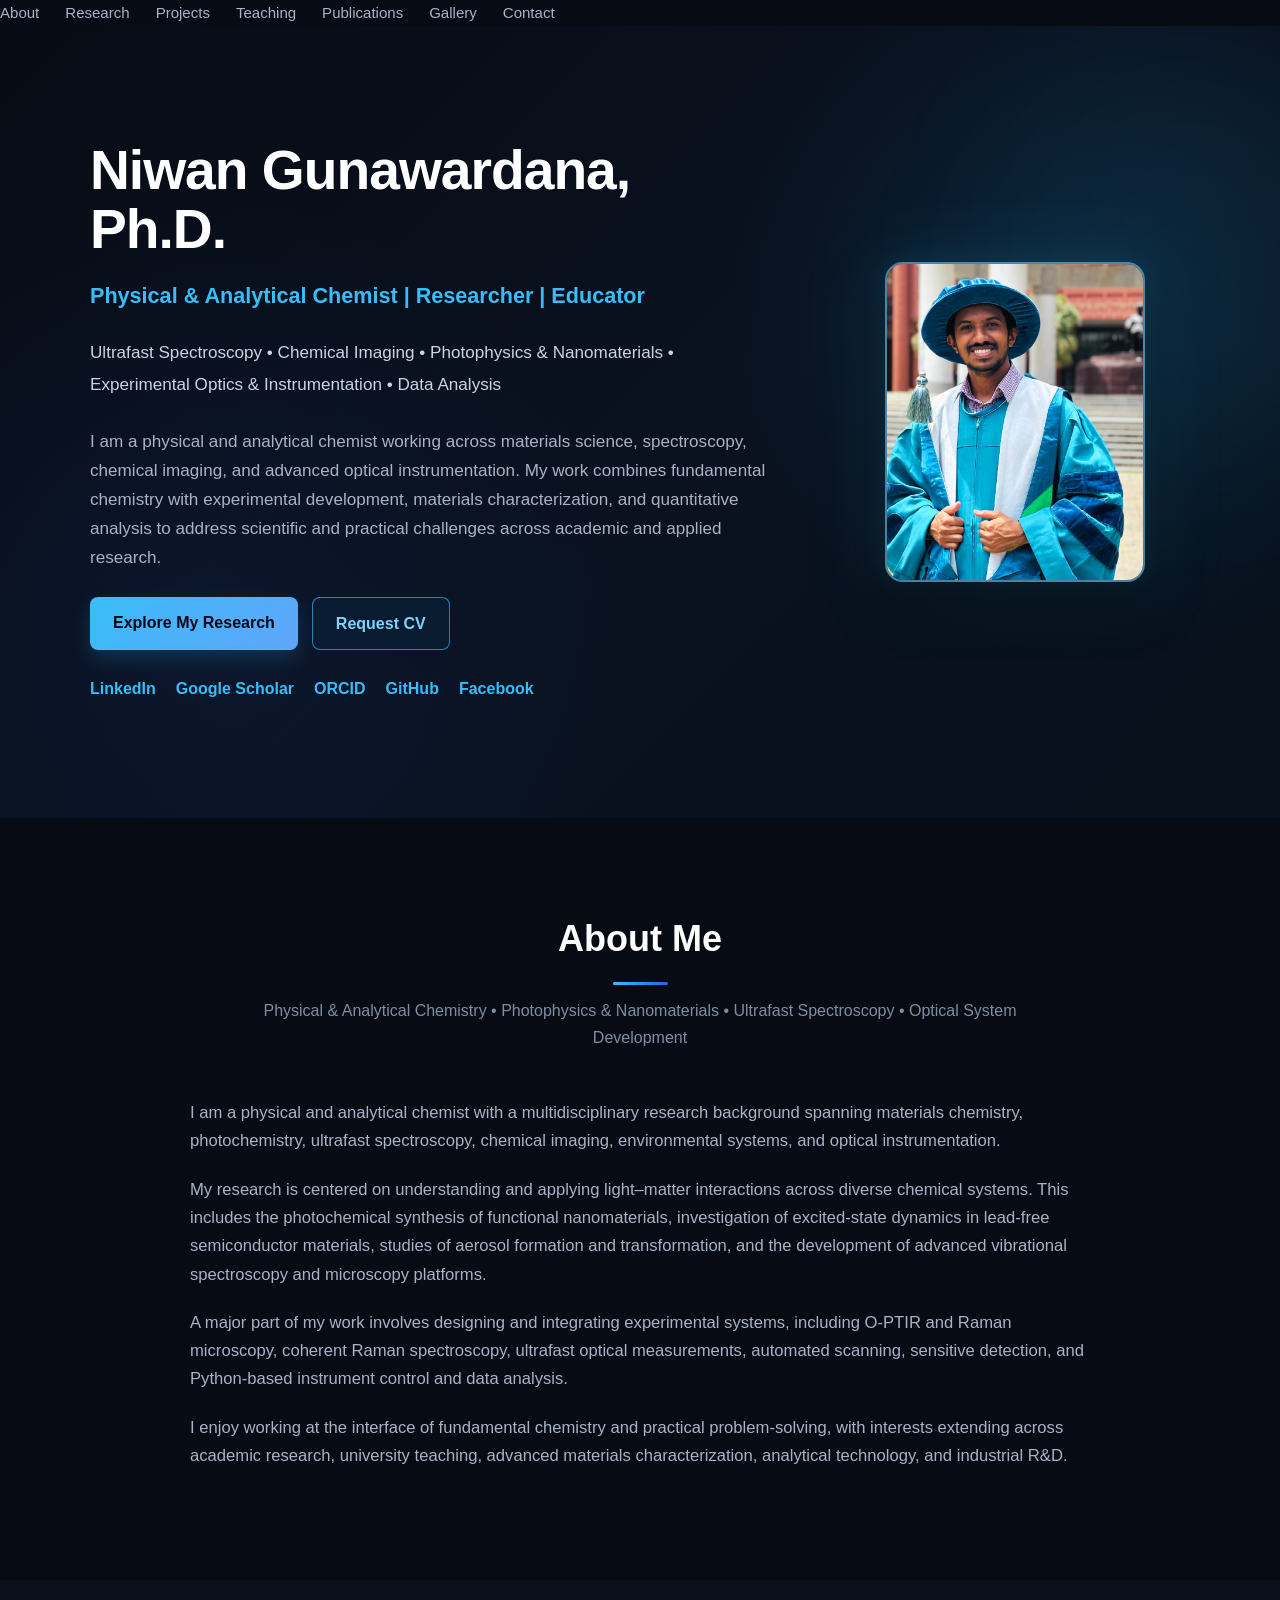
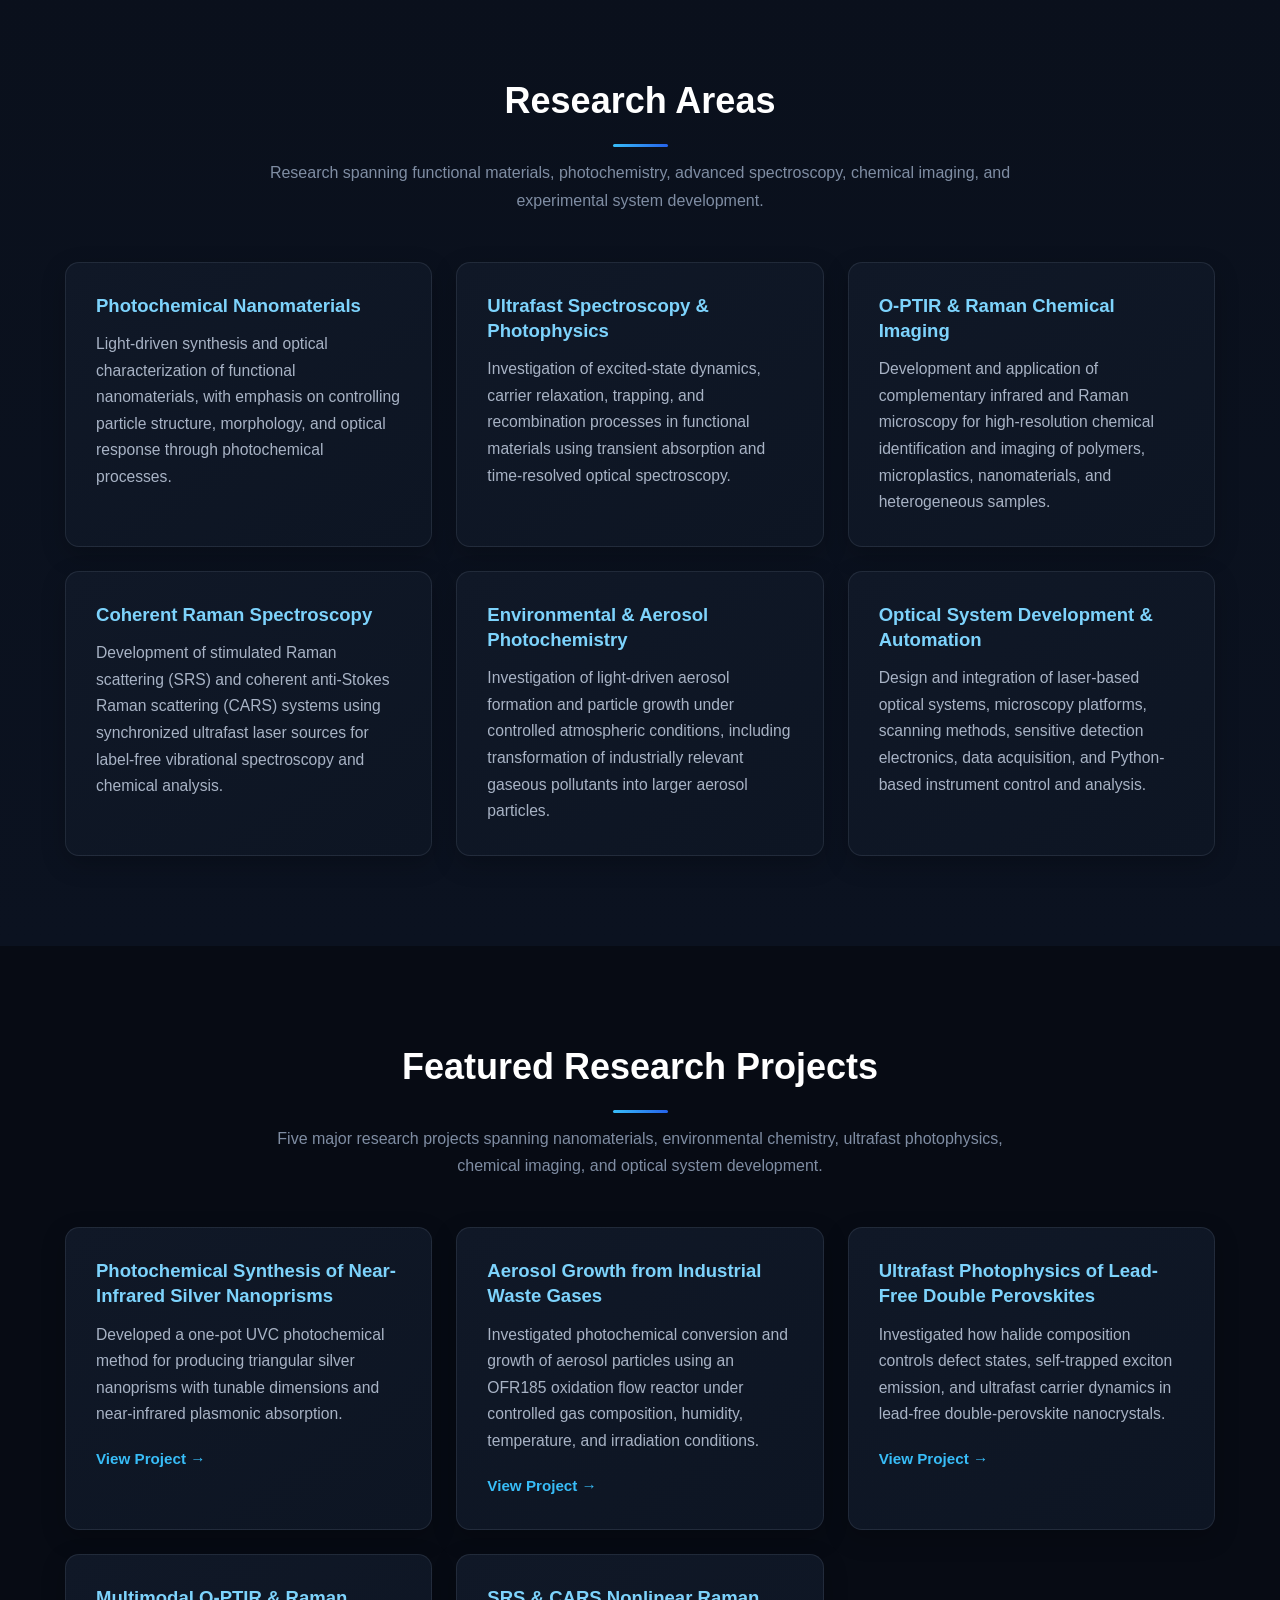
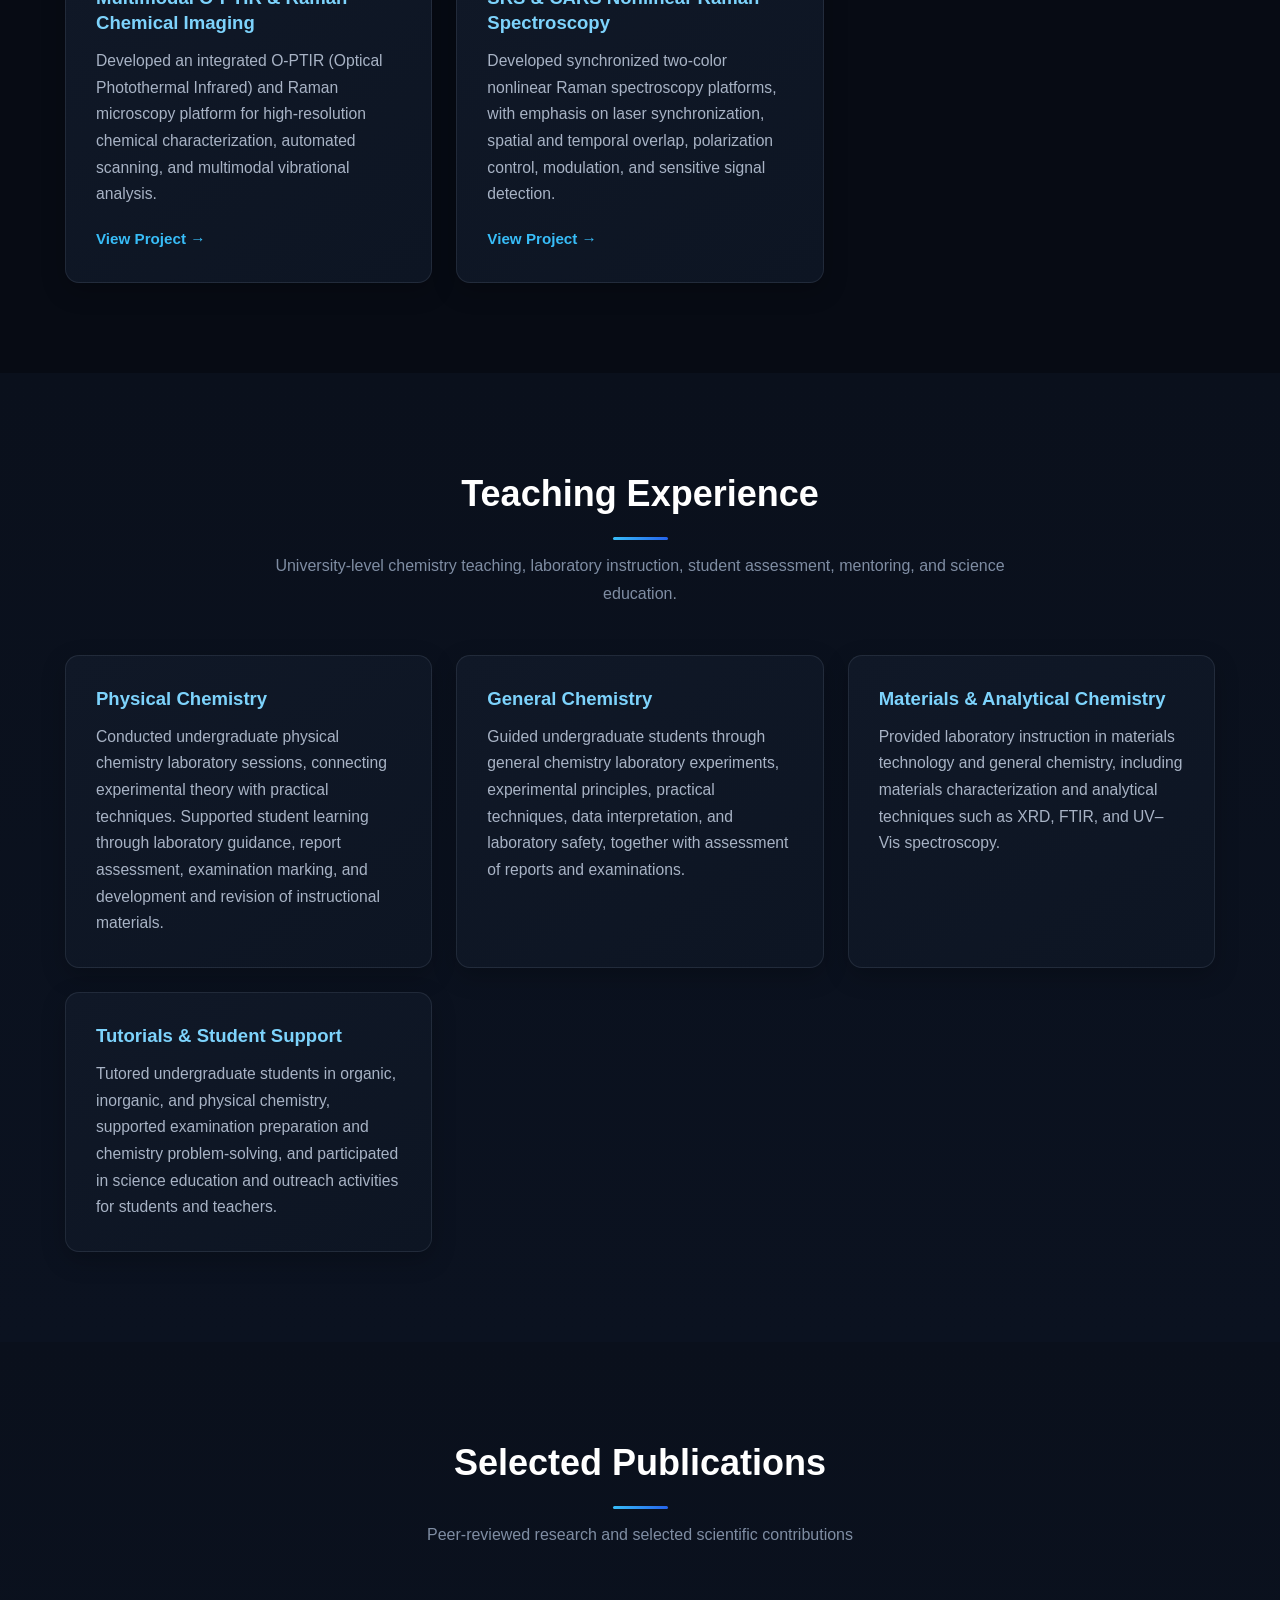
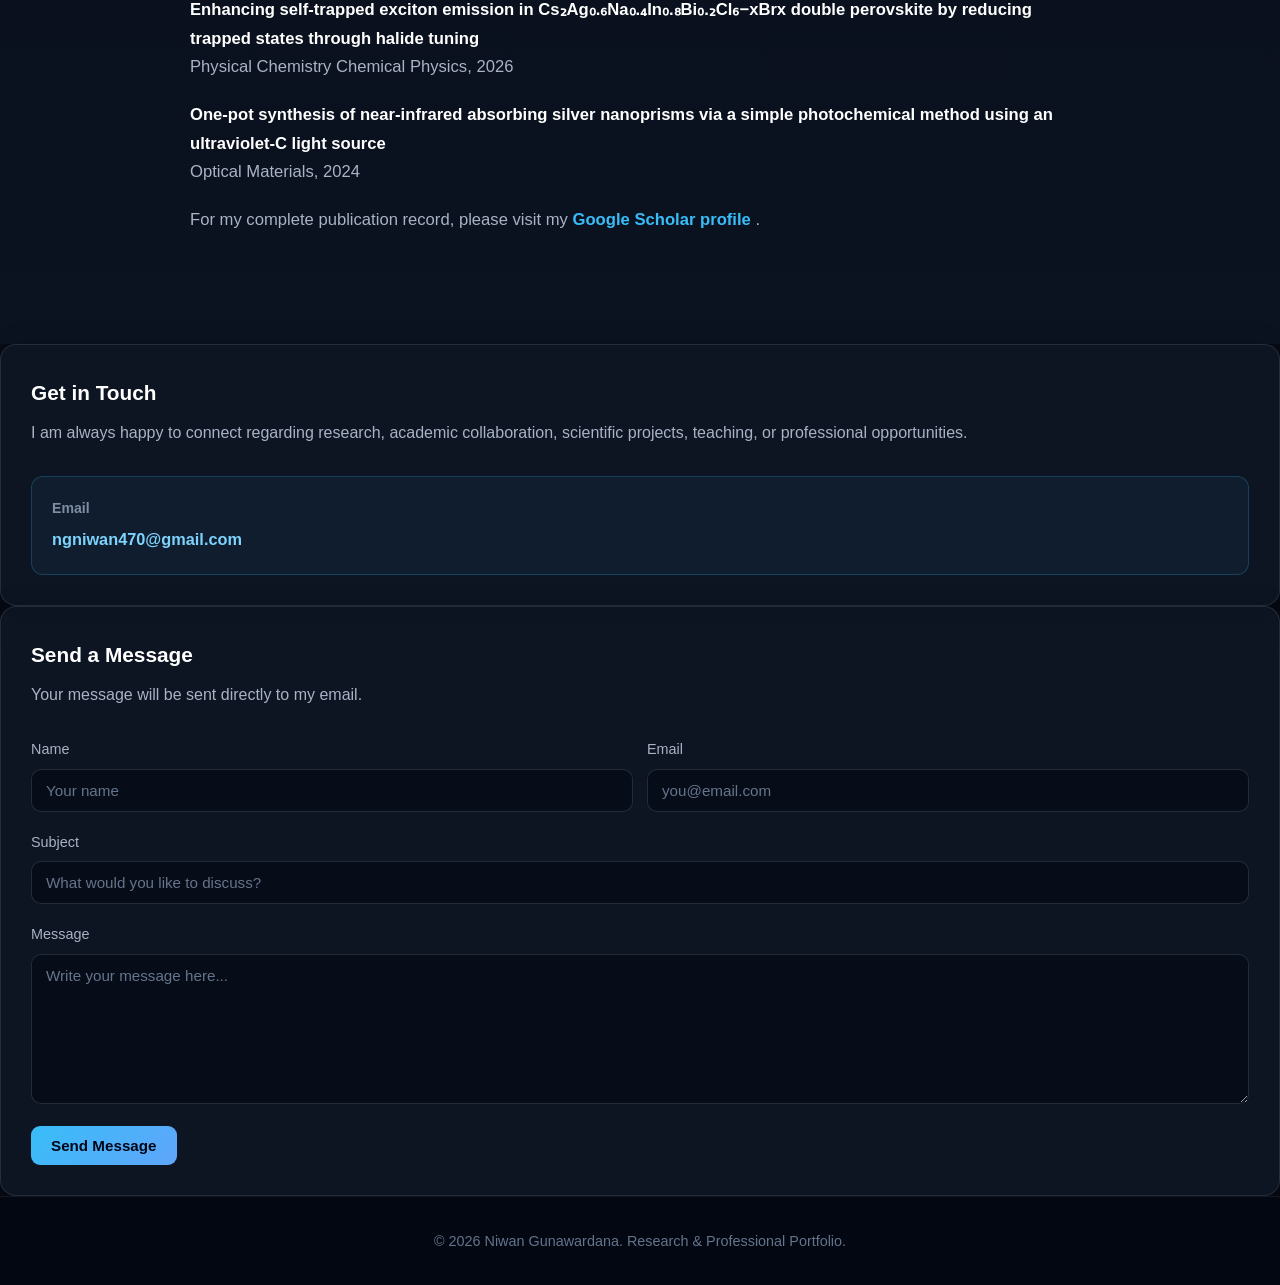
==== commit 8551ba70: "Update index.html" ====
--- a/index.html
+++ b/index.html
@@ -799,27 +799,6 @@
 
 </section>
 
-<!-- ==================================================
-     CONTACT
-================================================== -->
-
-<section id="contact" class="contact-section">
-
-  <div class="container">
-
-    <h2 class="section-title">
-      Contact
-    </h2>
-
-    <p class="section-subtitle">
-      Feel free to get in touch regarding research,
-      collaboration, teaching, or professional opportunities.
-    </p>
-
-
-    <div class="contact-grid">
-
-
       <!-- =========================
            CONTACT INFORMATION
       ========================== -->
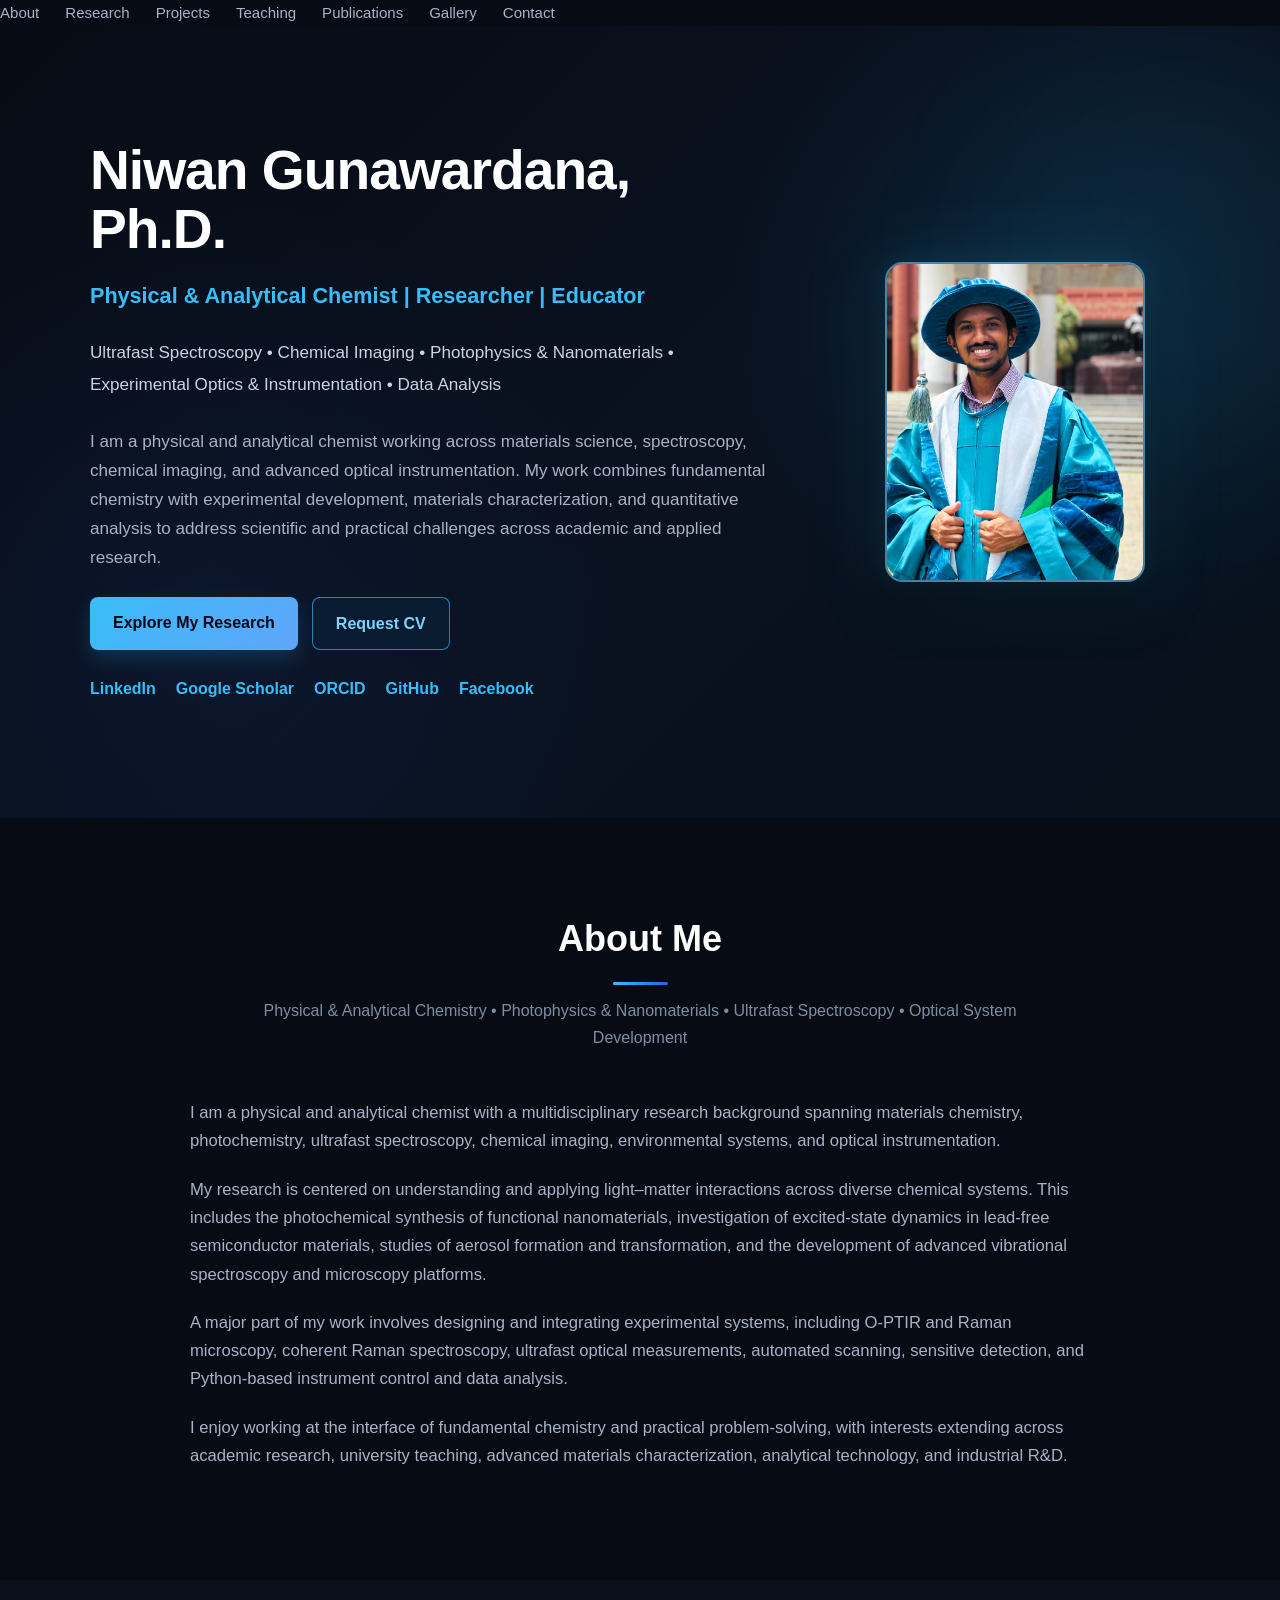
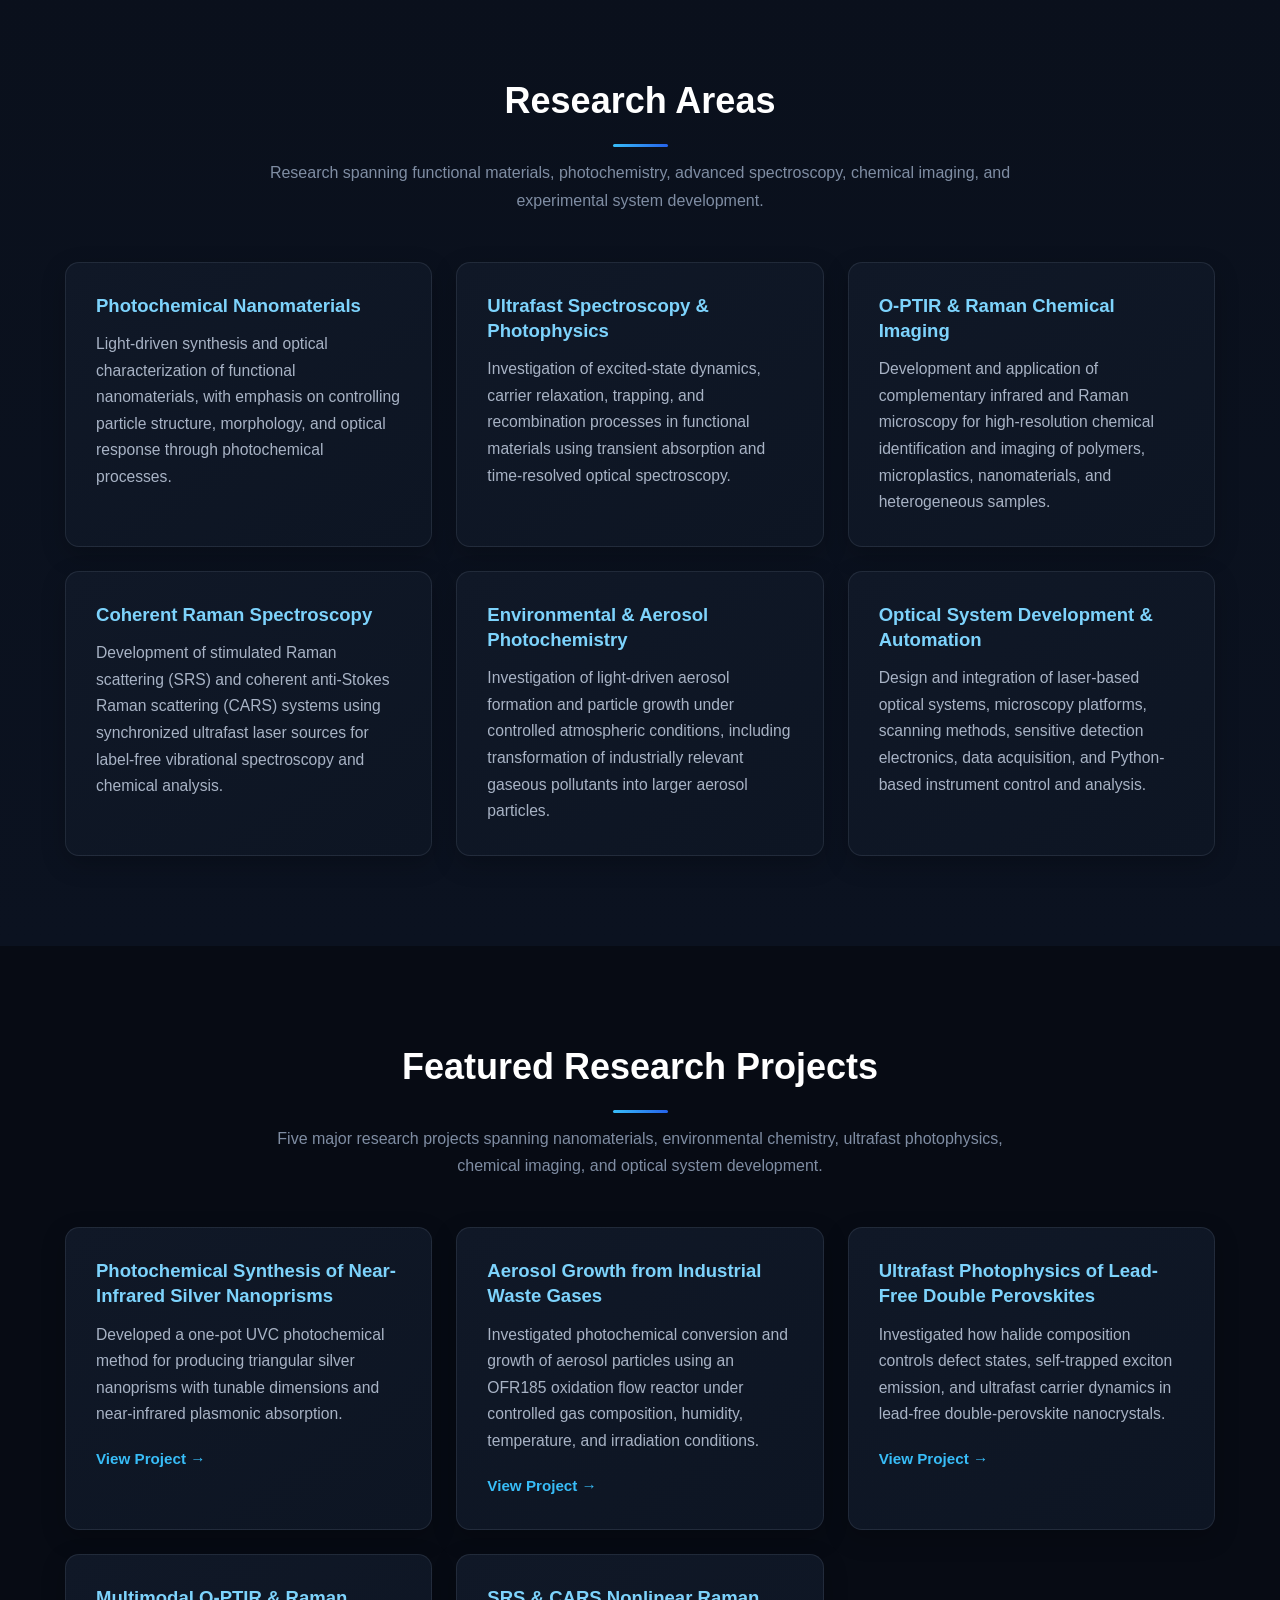
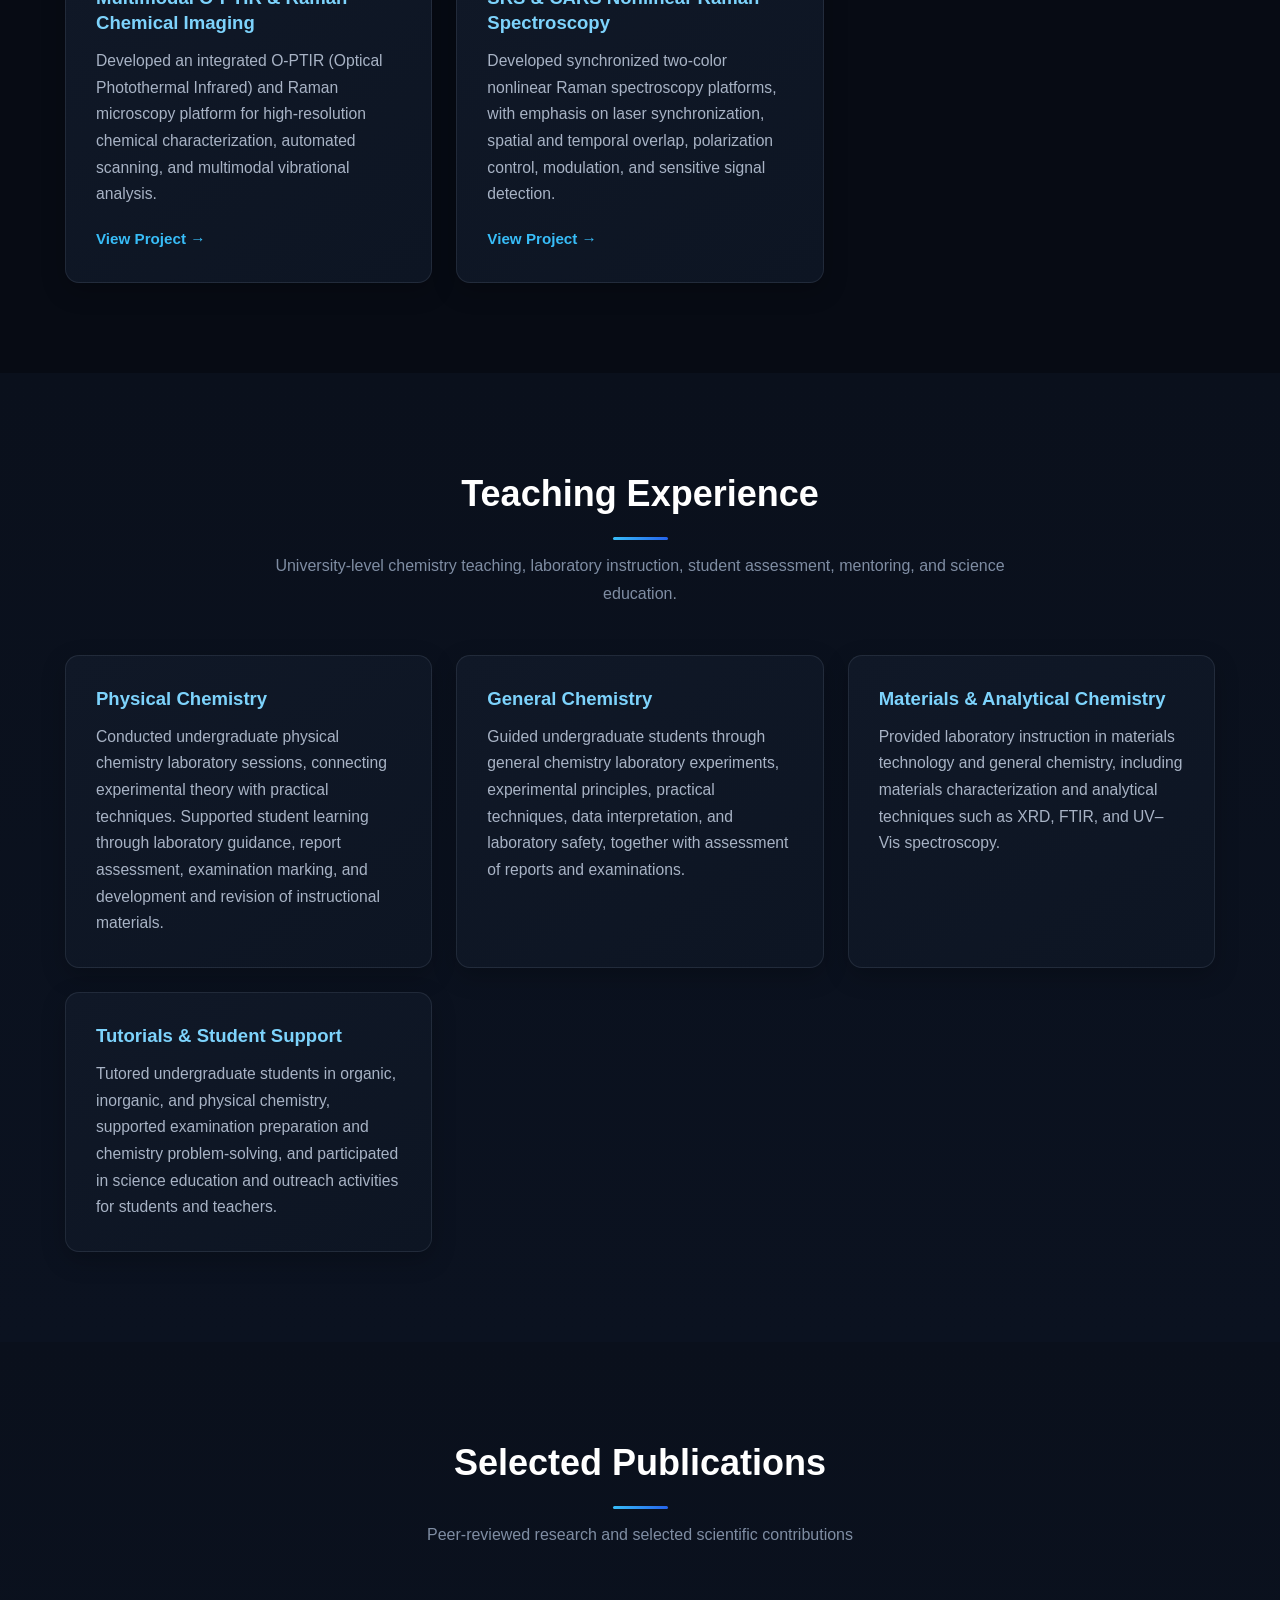
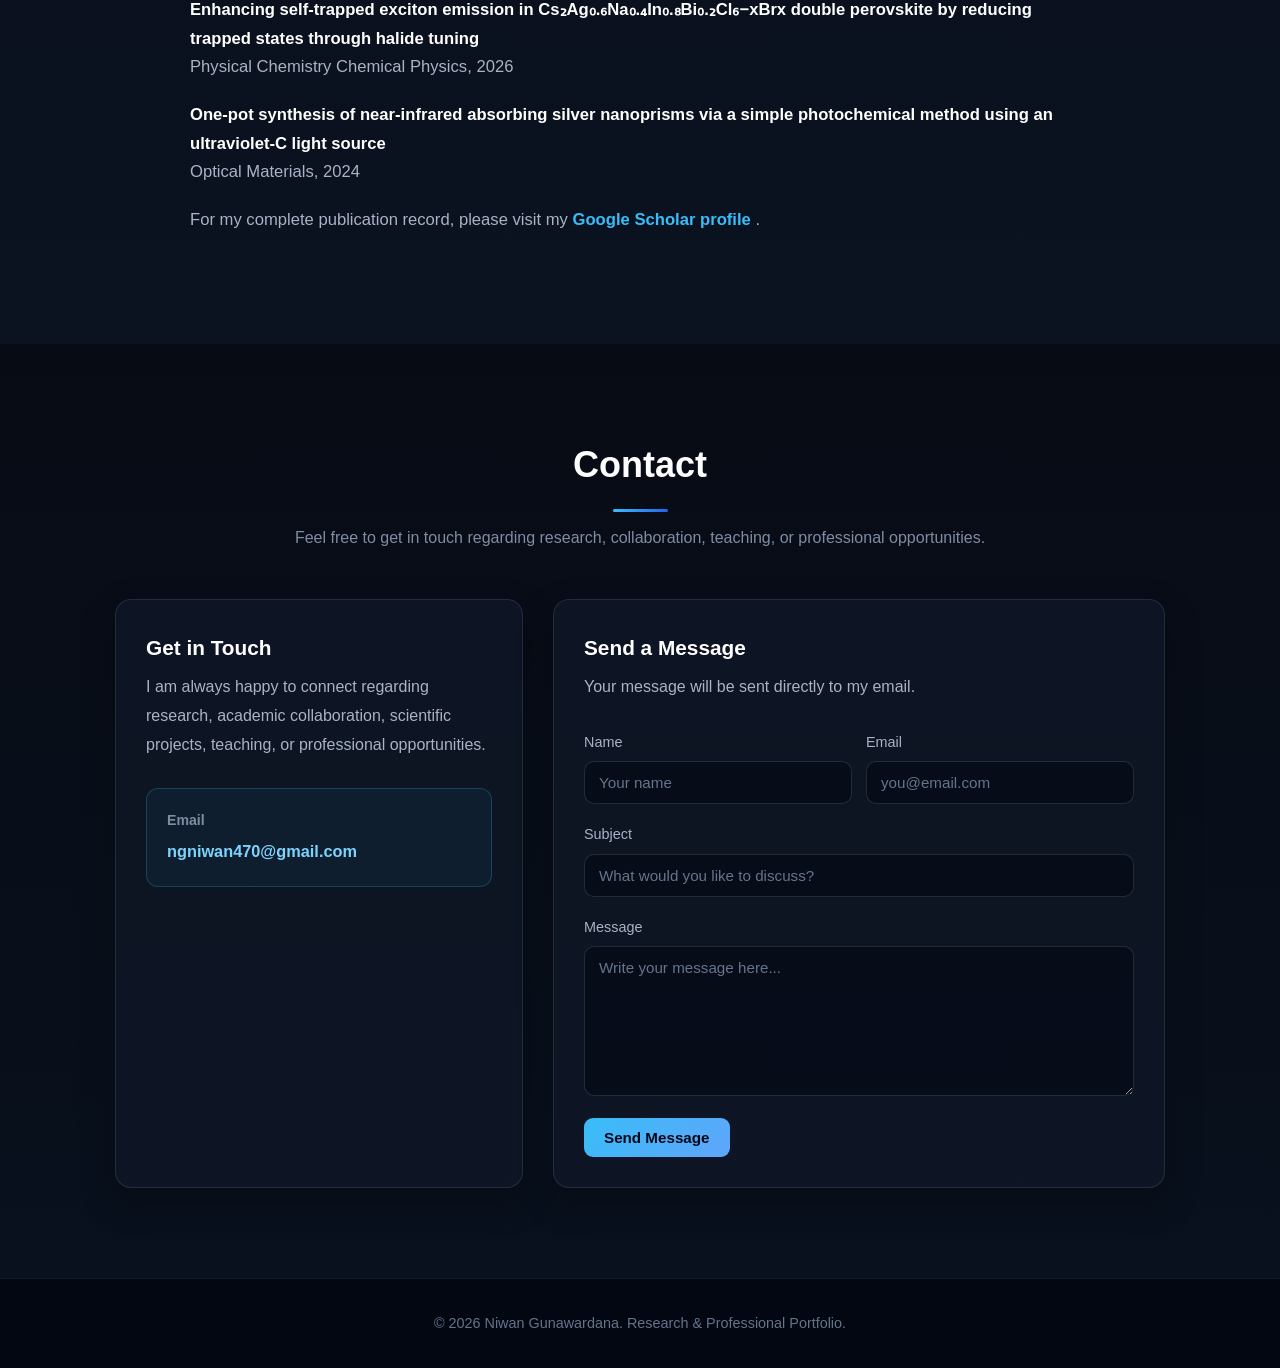
==== commit 76819154: "Update index.html" ====
--- a/index.html
+++ b/index.html
@@ -3,15 +3,27 @@
 
 <head>
 
+  <!-- Google Analytics -->
+  <script async src="https://www.googletagmanager.com/gtag/js?id=G-F298500RY2"></script>
+
+  <script>
+    window.dataLayer = window.dataLayer || [];
+
+    function gtag() {
+      dataLayer.push(arguments);
+    }
+
+    gtag('js', new Date());
+
+    gtag('config', 'G-F298500RY2');
+  </script>
+
+
   <meta charset="UTF-8">
 
-  <meta name="viewport" content="width=device-width, initial-scale=1.0">
-
-  <title>Niwan Gunawardana, Ph.D. | Research Portfolio</title>
-
   <meta
-    name="description"
-    content="Academic and professional portfolio of Niwan Gunawardana, Ph.D., specializing in physical and analytical chemistry, materials science, ultrafast spectroscopy, chemical imaging, photochemistry, and optical system development."
+    name="viewport"
+    content="width=device-width, initial-scale=1.0"
   >
 
   <link rel="stylesheet" href="style.css">
@@ -48,9 +60,9 @@
   Gallery
 </a>
 
-  <a href="#contact">
-    Contact
-  </a>
+  <a href="/#contact">
+  Contact
+</a>
 
 </div>
 
@@ -798,7 +810,24 @@
   </div>
 
 </section>
-
+<!-- ==================================================
+     CONTACT
+================================================== -->
+
+<section id="contact" class="contact-section">
+
+  <div class="container">
+
+    <h2 class="section-title">
+      Contact
+    </h2>
+
+    <p class="section-subtitle">
+      Feel free to get in touch regarding research,
+      collaboration, teaching, or professional opportunities.
+    </p>
+
+    <div class="contact-grid">
       <!-- =========================
            CONTACT INFORMATION
       ========================== -->
@@ -846,7 +875,7 @@
 
 
         <form
-          action="https://formspree.io/f/YOUR_FORM_ID"
+          action="https://formspree.io/f/xppqzndq"
           method="POST"
           class="contact-form"
         >
--- a/style.css
+++ b/style.css
@@ -2321,3 +2321,429 @@
   }
 
 }
+/* =========================================================
+   FINAL MOBILE RESPONSIVE OVERRIDES
+========================================================= */
+
+
+/* Prevent accidental horizontal overflow */
+
+html,
+body {
+  width: 100%;
+  max-width: 100%;
+  overflow-x: hidden;
+}
+
+img {
+  max-width: 100%;
+  height: auto;
+}
+
+
+
+/* =========================================================
+   TABLET
+========================================================= */
+
+@media (max-width: 900px) {
+
+  section {
+    padding: 75px 22px;
+  }
+
+
+  /* ---------- NAVIGATION ---------- */
+
+  .nav-container {
+    padding: 14px 20px;
+  }
+
+  .nav-links {
+    gap: 16px;
+  }
+
+  .nav-links a {
+    font-size: 0.9rem;
+  }
+
+
+  /* ---------- HERO ---------- */
+
+  .hero {
+    min-height: auto;
+  }
+
+  .hero-container {
+    grid-template-columns: 1fr;
+    gap: 45px;
+
+    padding:
+      90px 25px
+      70px;
+
+    text-align: center;
+  }
+
+  .hero-text {
+    max-width: 760px;
+    margin: 0 auto;
+  }
+
+  .hero h1 {
+    font-size: 2.8rem;
+  }
+
+  .hero p {
+    margin-left: auto;
+    margin-right: auto;
+  }
+
+  .buttons,
+  .social-links {
+    justify-content: center;
+  }
+
+
+  /* ---------- GENERAL CARDS ---------- */
+
+  .card-grid {
+    grid-template-columns:
+      repeat(2, minmax(0, 1fr));
+  }
+
+
+  /* ---------- CONTACT ---------- */
+
+  .contact-grid {
+    grid-template-columns: 1fr !important;
+    max-width: 720px;
+  }
+
+  .contact-info-card,
+  .contact-form-card {
+    min-width: 0;
+  }
+
+
+  /* ---------- GALLERY ---------- */
+
+  .gallery-grid,
+  .gallery-page-grid {
+    grid-template-columns:
+      repeat(2, minmax(0, 1fr));
+  }
+
+
+  /* ---------- PROJECT STATS ---------- */
+
+  .project-stats {
+    grid-template-columns:
+      repeat(3, minmax(0, 1fr));
+  }
+
+
+  /* ---------- PROJECT SPLIT SECTIONS ---------- */
+
+  .optical-evolution-grid,
+  .aerosol-setup-grid,
+  .aerosol-result-grid,
+  .perovskite-optical-grid,
+  .perovskite-mechanism-grid {
+    grid-template-columns: 1fr !important;
+    gap: 30px;
+  }
+
+}
+
+
+
+/* =========================================================
+   MOBILE
+========================================================= */
+
+@media (max-width: 650px) {
+
+
+  /* ---------- GENERAL ---------- */
+
+  section {
+    padding:
+      60px 18px;
+  }
+
+  .container,
+  .project-content {
+    width: 100%;
+    max-width: 100%;
+  }
+
+  .section-title {
+    font-size: 1.9rem;
+  }
+
+  .section-subtitle {
+    margin-bottom: 35px;
+    font-size: 0.92rem;
+  }
+
+
+
+  /* ---------- MOBILE NAVIGATION ---------- */
+
+  nav {
+    overflow-x: auto;
+    scrollbar-width: none;
+  }
+
+  nav::-webkit-scrollbar {
+    display: none;
+  }
+
+  .nav-container {
+    min-width: max-content;
+
+    padding:
+      12px 16px;
+
+    flex-direction: row !important;
+
+    gap: 22px;
+  }
+
+  .logo {
+    font-size: 1rem;
+    white-space: nowrap;
+  }
+
+  .nav-links {
+    flex-wrap: nowrap !important;
+
+    gap: 18px;
+
+    white-space: nowrap;
+  }
+
+  .nav-links a {
+    font-size: 0.85rem;
+  }
+
+
+
+  /* ---------- HERO ---------- */
+
+  .hero-container {
+    padding:
+      75px 18px
+      55px;
+
+    gap: 35px;
+  }
+
+  .hero h1 {
+    font-size: 2.15rem;
+    line-height: 1.12;
+  }
+
+  .hero h2 {
+    font-size: 1.08rem;
+  }
+
+  .hero p {
+    font-size: 0.96rem;
+  }
+
+  .research-tags {
+    font-size: 0.92rem;
+  }
+
+
+  .profile-container .profile-photo {
+    width: 200px !important;
+    height: 245px !important;
+    max-width: 200px !important;
+  }
+
+  .profile-container::before {
+    width: 205px;
+    height: 250px;
+  }
+
+
+
+  /* ---------- BUTTONS ---------- */
+
+  .buttons {
+    flex-direction: column;
+
+    width: 100%;
+    max-width: 330px;
+
+    margin-left: auto;
+    margin-right: auto;
+  }
+
+  .btn {
+    width: 100%;
+
+    text-align: center;
+  }
+
+
+
+  /* ---------- CARDS ---------- */
+
+  .card-grid {
+    grid-template-columns: 1fr !important;
+  }
+
+  .card {
+    padding: 23px;
+  }
+
+
+
+  /* ---------- CONTACT ---------- */
+
+  .contact-grid {
+    grid-template-columns: 1fr !important;
+
+    width: 100%;
+
+    gap: 22px;
+  }
+
+  .contact-info-card,
+  .contact-form-card {
+    width: 100%;
+
+    min-width: 0;
+
+    padding: 24px;
+  }
+
+  .form-row {
+    grid-template-columns: 1fr !important;
+  }
+
+  .form-field {
+    min-width: 0;
+  }
+
+  .form-field input,
+  .form-field textarea {
+    width: 100%;
+    min-width: 0;
+  }
+
+  .contact-email-box {
+    overflow-wrap: anywhere;
+  }
+
+  .contact-submit {
+    width: 100%;
+  }
+
+
+
+  /* ---------- GALLERY ---------- */
+
+  .gallery-grid,
+  .gallery-page-grid {
+    grid-template-columns: 1fr !important;
+
+    gap: 18px;
+  }
+
+  .gallery-item img,
+  .gallery-photo img {
+    width: 100%;
+    height: auto;
+  }
+
+
+
+  /* ---------- PROJECT PAGES ---------- */
+
+  .project-hero {
+    padding:
+      70px 18px
+      50px;
+  }
+
+  .project-hero h1 {
+    font-size: 2rem;
+  }
+
+  .project-intro {
+    font-size: 0.98rem;
+  }
+
+  .project-content h2 {
+    font-size: 1.65rem;
+  }
+
+
+  .project-stats {
+    grid-template-columns: 1fr !important;
+  }
+
+
+  .optical-evolution-grid,
+  .aerosol-setup-grid,
+  .aerosol-result-grid,
+  .perovskite-optical-grid,
+  .perovskite-mechanism-grid {
+    grid-template-columns: 1fr !important;
+
+    gap: 25px;
+  }
+
+
+  .optical-evolution-image img,
+  .aerosol-setup-image img,
+  .aerosol-result-image img,
+  .perovskite-optical-image img,
+  .perovskite-mechanism-image img {
+    width: 100%;
+    max-width: 100%;
+
+    margin: 0 auto;
+  }
+
+
+
+  /* ---------- SETUP PHOTOS ---------- */
+
+  .optir-photo-grid,
+  .srs-cars-photo-grid {
+    grid-template-columns: 1fr !important;
+
+    width: 100%;
+
+    gap: 20px;
+  }
+
+  .optir-photo,
+  .srs-cars-photo {
+    width: 100%;
+  }
+
+  .optir-photo img,
+  .srs-cars-photo img {
+    width: 100%;
+    height: auto;
+  }
+
+
+
+  /* ---------- FOOTER ---------- */
+
+  footer {
+    padding:
+      25px 18px;
+
+    font-size: 0.82rem;
+  }
+
+}
